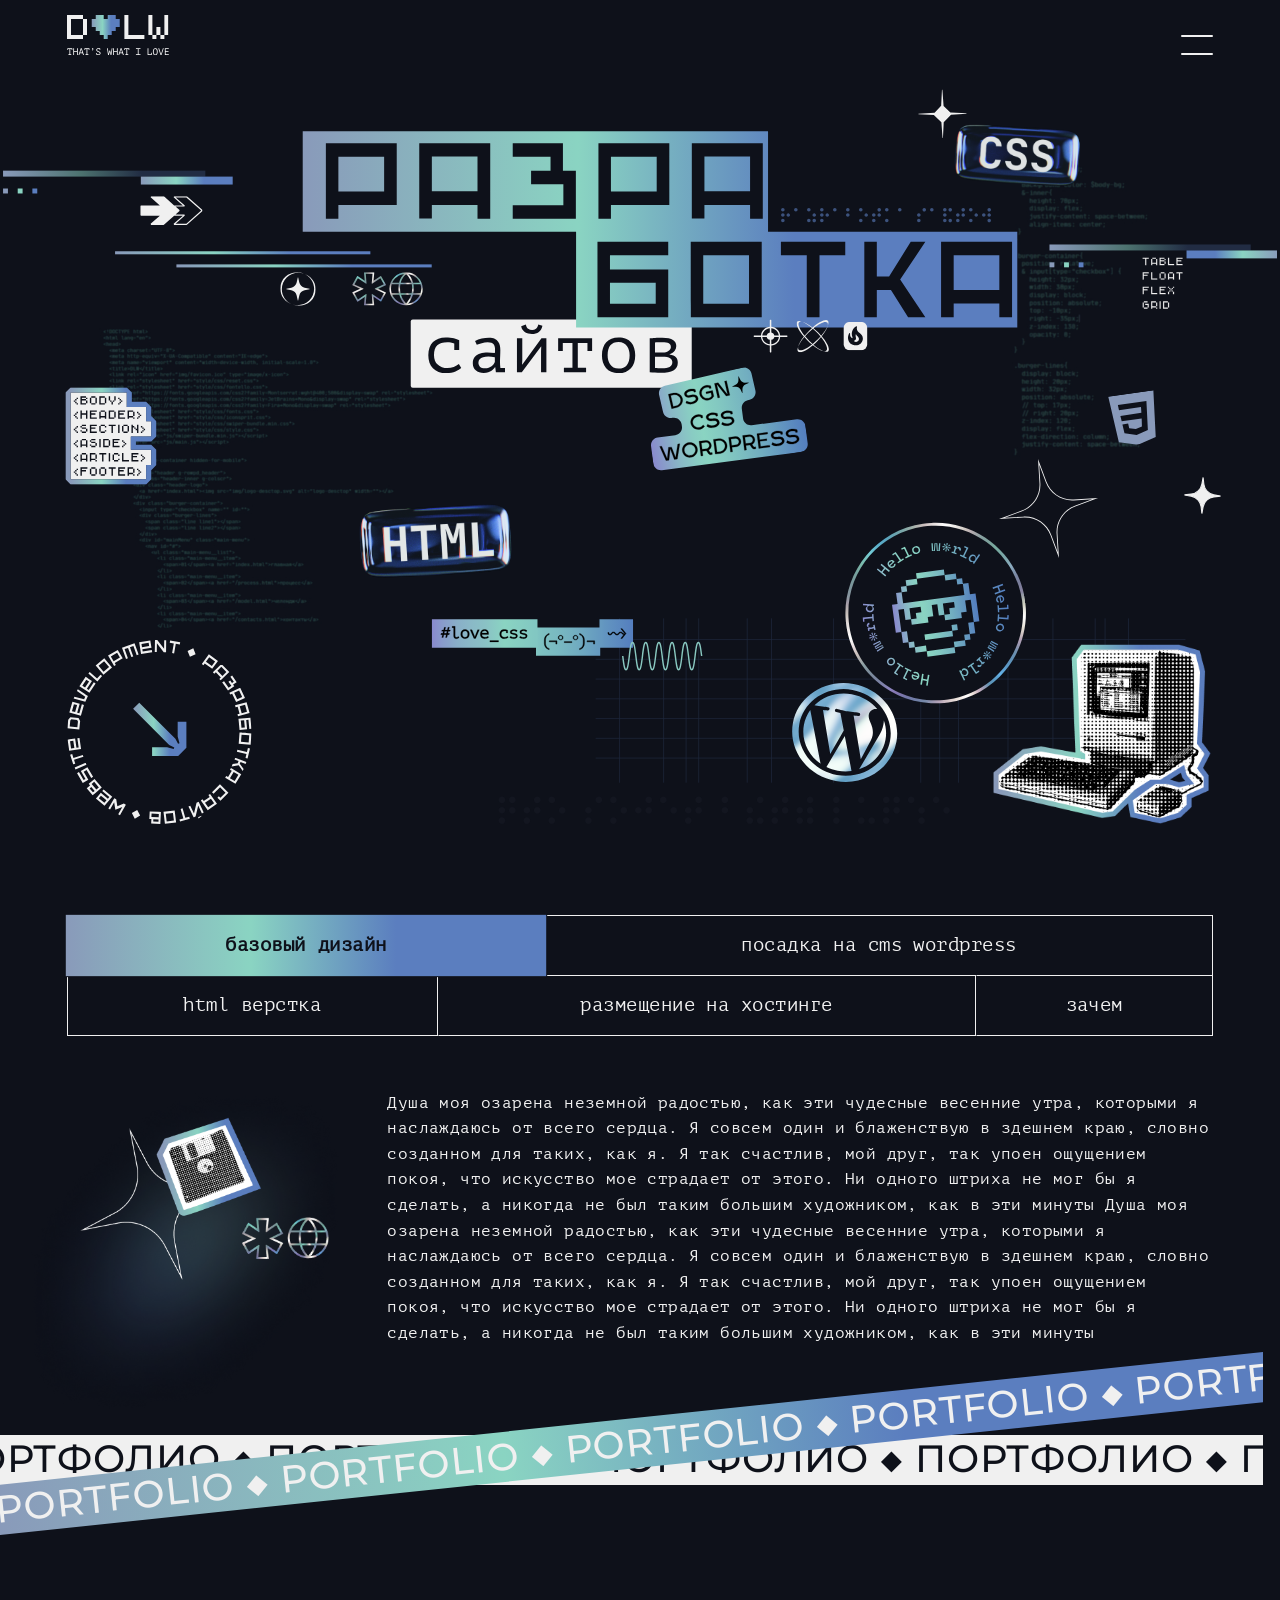
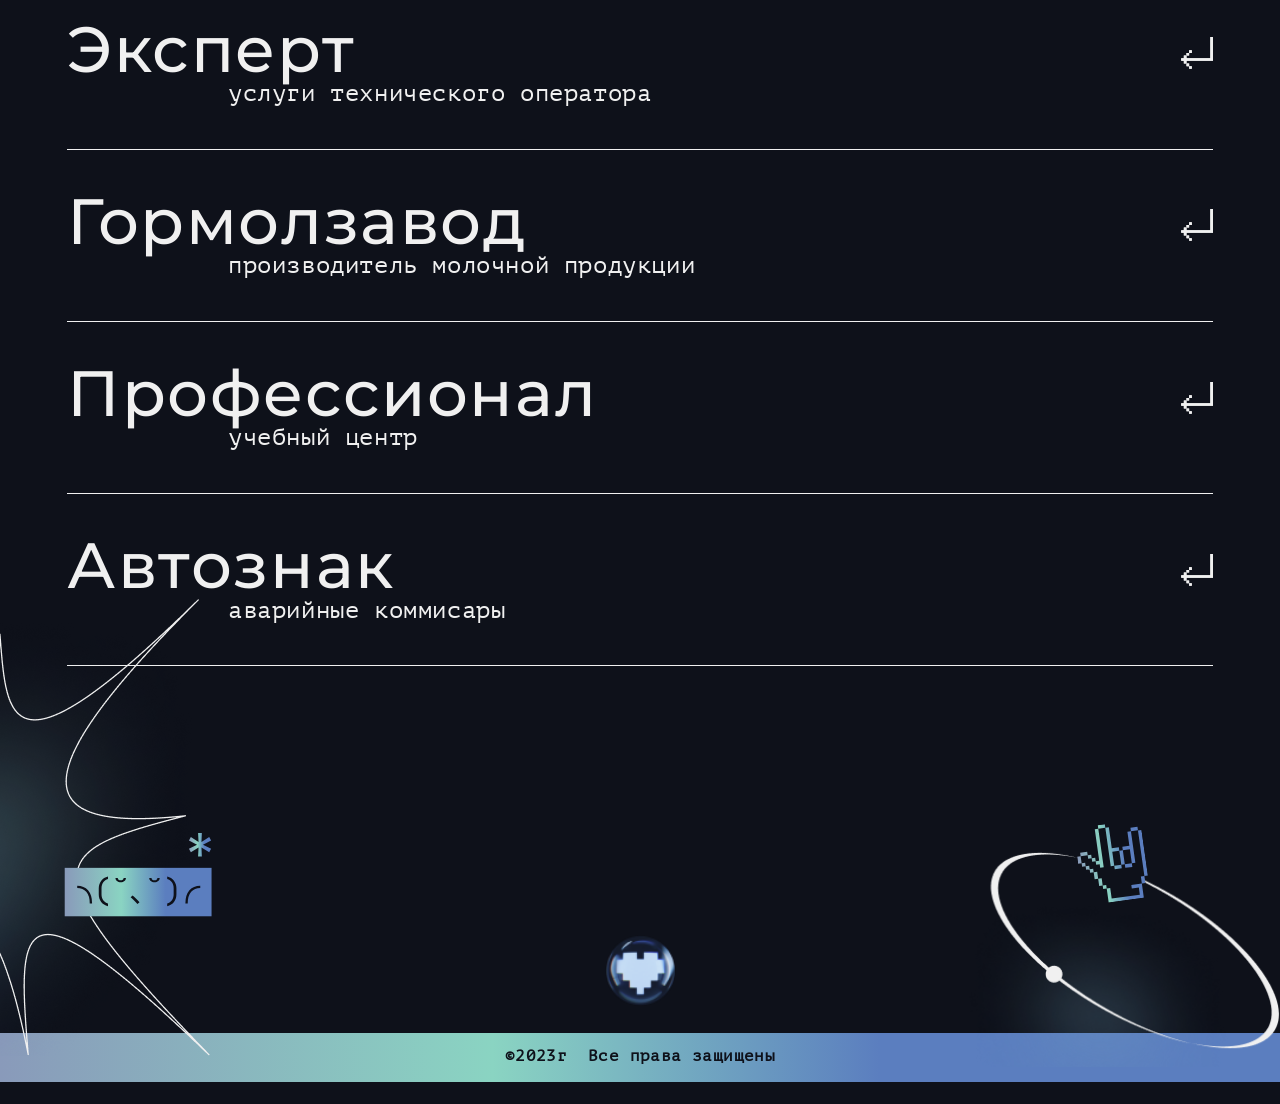
==== index.html @ 1ae03e36 "7.11.2023-адаптив" ====
<!DOCTYPE html>
<html lang="en">
<head>
  <meta charset="UTF-8">
  <meta http-equiv="X-UA-Compatible" content="IE=edge">
  <meta name="viewport" content="width=device-width, initial-scale=1.0">
  <title>DLW</title>
  <link rel="icon" href="img/favicon.ico" type="image/x-icon">
  <link rel="stylesheet" href="style/css/reset.css">
  <link rel="stylesheet" href="style/css/fontello.css">
  <link href="https://fonts.googleapis.com/css2?family=Montserrat:wght@400;500&display=swap" rel="stylesheet">
  <link href="https://fonts.googleapis.com/css2?family=JetBrains+Mono&display=swap" rel="stylesheet">
  <link href="https://fonts.googleapis.com/css2?family=Fira+Mono&display=swap" rel="stylesheet">
  <link rel="stylesheet" href="style/css/fonts.css">
  <link rel="stylesheet" href="style/css/iconsprit.css">
  <link rel="stylesheet" href="style/css/swiper-bundle.min.css">
  <link rel="stylesheet" href="style/css/style.css">
  <script defer src="js/swiper-bundle.min.js"></script>
  <script defer src="js/main.js"></script>
</head>
<body>
  <div class="main-container">
    <header>
      <div class="header g-rowpd_header">
        <div class="header-inner g-colscr">   
          <div class="header-logo">
            <a href="index.html"><img src="img/logo-desctop.svg" alt="logo-desctop" width=""></a>
          </div>
          <div class="burger-container">
            <input type="checkbox" name="" id="">
            <div class="burger-lines">
              <span class="line line1"></span>
              <span class="line line2"></span>
            </div>
            <div id="mainMenu" class="main-menu">
              <nav id="#">
                <ul class="main-menu__list">
                  <li class="main-menu__item">
                    <span>01</span><a href="index.html">главная</a>   
                  </li> 
                  <li class="main-menu__item">
                    <span>02</span><a href="/process.html">процесс</a>   
                  </li>                    
                  <!-- <li class="main-menu__item">
                    <span>03</span><a href="/model.html">челендж</a>
                  </li> -->
                  <li class="main-menu__item">
                    <span>03</span><a href="/contacts.html">контакты</a>
                  </li>
                </ul>
              </nav>
            </div>
          </div>
        </div>
      </div>
        
        <!-- Обложка -->
        <section>
          <div class="cover g-rowpd_cover">
            <div class="cover-inner g-colscr">
             
              <div class="cover-top">
                <!-- tab -->
                  <img class="cover-top__lines-left-1" src="/img/lines-left-1.svg" alt="">
                  <img class="cover-top__arrows-icon" src="/img/arrows-icon.svg" alt="">
                  <img class="cover-top__lines-right" src="/img/lines-right-tab.svg" alt="">
                  <!-- end tab -->

                <div class="cover-top__1">
                  <img class="cover-top__1__lines-left-1" src="/img/lines-left-1.svg" alt="">
                  <img class="cover-top__1__arrows-icon" src="/img/arrows-icon.svg" alt="">
                  <img class="cover-top__1__lines-left-2" src="/img/lines-left-2.svg" alt="">
                </div>

                <div class="cover-top__2">
                  <div class="cover-top__2__h1-large">
                    <img class="cover-top__2__h1-large__title" src="/img/H1.svg" alt="">
                    <div class="cover-top__2__h1-large__css-buble">
                      <img class="cover-top__2__h1-large__css-buble__star" src="/img/star-css.svg" alt="">
                      <img class="cover-top__2__h1-large__css-buble__buble" src="/img/css-buble.webp" alt="">
                    </div>                   
                    <div class="cover-top__2__h1-large__3-planets">
                      <img src="/img/star-planet.svg" alt="">
                      <img src="/img/land-planet.svg " alt="">
                    </div>
                    <div class="cover-top__2__h1-large__3-icons">
                      <img src="/img/icon_aim.svg" alt="">
                      <img src="/img/icon_spheres-galaxy.svg" alt="">
                      <img src="/img/icon_fire.svg" alt="">
                    </div>

                    <img class="cover-top__2__h1-large__stiker" class="" src="/img/text-stiker.svg" alt="">
                   
                  </div>

                  <div class="cover-top__2__h1-small">
                    <img class="cover-top__2__h1-small__text-desc" src="/img/h1-small.svg" alt="">  
                    <img class="cover-top__2__h1-small__text-mob" src="/img/h1-small-mob.svg" alt="">                   
                  </div>

                </div>

                <div class="cover-top__3">
                  <img class="cover-top__3__lines-right" src="/img/lines-right.svg" alt="">
                  <img class="cover-top__3__css-table" src="/img/css-table.svg" alt="">
                  <img class="cover-top__3__css-logo" src="/img/css-logo.svg" alt="">
                </div>
              </div>

              <div class="cover-bottom">

                <div class="cover-bottom__1">
                  <img class="cover-bottom__1__tags-block" src="/img/tags-block.svg" alt="">
                  <div class="cover-bottom__1__circle-wrap">
                    <img class="cover-bottom__1__circle-wrap__arrow-circle" src="/img/arrow-circle.svg" alt="">
                    <img class="cover-bottom__1__circle-wrap__circle" src="/img/circle.svg" alt="">
                  </div>
                </div>

                <div class="cover-bottom__2">
                  <img class="cover-bottom__2__html-buble" src="/img/html-buble.webp" alt="">
                  <div class="cover-bottom__2__love_css">
                    <img class="cover-bottom__2__love_css__text" src="/img/love_css_text.svg" alt="">
                    <img class="cover-bottom__2__love_css__smile" src="/img/love_css_smile.svg" alt="">
                  </div>
                  <img class="cover-bottom__2__hello-world_stiker" src="/img/hello-world_stiker.svg" alt="">
                  <img class="cover-bottom__2__wp-stiker" src="/img/wp-stiker.svg" alt="">
                </div>

                <div class="cover-bottom__3">
                  <div class="cover-bottom__3__star">
                    <img src="/img/star-left-top.png" alt="">
                    <img src="/img/smile-left-top.svg" alt="">
                  </div>
                  <img class="cover-bottom__3__hello-world_stiker" src="/img/hello-world_stiker.svg" alt="">
                  <img class="cover-bottom__3__star1-mak" src="/img/star1-mak.svg" alt="">
                  <img class="cover-bottom__3__star2-mak" src="/img/star2-mak.svg" alt="">
                  <img class="cover-bottom__3__macintosh" src="/img/macintosh.png" alt="">
                </div>
              </div>
          </div>
        </div>            
      </section>
    </header>
   
    <main>
      <!-- Табы -->
      <section>
        <div class="services g-rowpd_name">
          <img src="/img/services-img.png" alt="">
          <div class="services-inner g-colscr">  
            <div class="tabs">
              
              <input type="radio" name="tab-btn" id="tab-btn-1" value="" checked>
              <label for="tab-btn-1" class="item-a tab-btn-1">базовый дизайн</label>
              <input type="radio" name="tab-btn" id="tab-btn-2" value="">
              <label for="tab-btn-2" class="item-b tab-btn-2">посадка на cms wordpress</label>
              <input type="radio" name="tab-btn" id="tab-btn-3" value="">
              <label for="tab-btn-3" class="item-c tab-btn-3">html верстка</label>
              <input type="radio" name="tab-btn" id="tab-btn-4" value="">
              <label for="tab-btn-4" class="item-d tab-btn-4">размещение на хостинге</label>
              <input type="radio" name="tab-btn" id="tab-btn-5" value="">
              <label for="tab-btn-5" class="item-e tab-btn-5">зачем</label>
                                        
              <div class="item-f tab-content">
                <div id="content-1" class="content-1">
                  <p>Душа моя озарена неземной радостью, как эти чудесные весенние утра, которыми я наслаждаюсь от всего сердца. Я совсем один и блаженствую в здешнем краю, словно созданном для таких, как я. Я так счастлив, мой друг, так упоен ощущением покоя, что искусство мое страдает от этого. Ни одного штриха не мог бы я сделать, а никогда не был таким большим художником, как в эти минуты Душа моя озарена неземной радостью, как эти чудесные весенние утра, которыми я наслаждаюсь от всего сердца. Я совсем один и блаженствую в здешнем краю, словно созданном для таких, как я. Я так счастлив, мой друг, так упоен ощущением покоя, что искусство мое страдает от этого. Ни одного штриха не мог бы я сделать, а никогда не был таким большим художником, как в эти минуты
                  </p>
                </div>
                <div id="content-2" class="content-2">
                  <p>Я так счастлив, мой друг, так упоен ощущением покоя, что искусство мое страдает от этого. Ни одного штриха не мог бы я сделать, а никогда не был таким большим художником, как в эти минуты.</p>
                </div>
                <div id="content-3" class="content-3">
                  <p>Когда от милой моей долины поднимается пар и полдневное солнце стоит над непроницаемой чащей темного леса и лишь редкий луч проскальзывает в его святая святых, а я лежу в высокой траве у быстрого ручья и, прильнув к земле, вижу тысячи всевозможных былинок и чувствую, как близок моему сердцу крошечный мирок, что снует между стебельками, наблюдаю эти неисчислимые, непостижимые разновидности червяков и мошек и чувствую близость всемогущего, создавшего нас по своему подобию, веяние вселюбящего, судившего нам парить в вечном блаженстве, когда взор мой туманится и все вокруг меня и небо</p>
                </div>
                <div id="content-4" class="content-4">
                  <p>Как бы выразить, как бы вдохнуть в рисунок то, что так полно, так трепетно живет во мне, запечатлеть отражение моей души, как душа моя - отражение предвечного бога!</p>
                </div>
                <div id="content-5" class="content-5">
                  <p>Маленький ручеек Даль журчит по всей стране и обеспечивает ее всеми необходимыми правилами. Эта парадигматическая страна, в которой жаренные члены предложения залетают прямо в рот</p>
                </div>
              </div>
              
            </div>
          </div>
        </div>
      </section>
      
      <!-- 1 блок Портфолио -->
      <section>

        <div class="marquee-hide">
          <div class="marquee-container2">
            <p class="marquee2">ПОРТФОЛИО ◆ ПОРТФОЛИО ◆ ПОРТФОЛИО ◆ ПОРТФОЛИО ◆ ПОРТФОЛИО ◆ ПОРТФОЛИО ◆ ПОРТФОЛИО ◆ ПОРТФОЛИО ◆ ПОРТФОЛИО ◆ ПОРТФОЛИО ◆ ПОРТФОЛИО ◆ ПОРТФОЛИО ◆ ПОРТФОЛИО ◆ ПОРТФОЛИО ◆ ПОРТФОЛИО ◆ ПОРТФОЛИО ◆ ПОРТФОЛИО ◆ ПОРТФОЛИО ◆ </p>
          </div>
          <div class="marquee-container1">
            <p class="marquee1">PORTFOLIO ◆ PORTFOLIO ◆ PORTFOLIO ◆ PORTFOLIO ◆ PORTFOLIO ◆ PORTFOLIO ◆ PORTFOLIO ◆ PORTFOLIO ◆ PORTFOLIO ◆ PORTFOLIO ◆ PORTFOLIO ◆ PORTFOLIO ◆ PORTFOLIO ◆ PORTFOLIO ◆ PORTFOLIO ◆ PORTFOLIO ◆ PORTFOLIO ◆ PORTFOLIO ◆ </p>
          </div>
        </div>

        <div class="portfolio g-rowpd_cases">
          <div class="g-colscr">                        
            <div id="accordion" class="accordion">

              <div class="accordion__item">

                <div class="accordion__header">
                  <div class="accordion__header__title">
                    <p>Эксперт</p>
                    <p>услуги технического оператора</p>
                  </div>
                  <img class="accordion__header__img" src="/img/img-portfolio-exp.png" alt="">
                </div>

                <div class="accordion__body">
                  <div class="accordion__content">

                    <div class="accordion__content__top">
                      <span>design</span><span>html</span><span>scss</span><span>javascript</span><span>wordpress</span>
                    </div>

                    <div class="accordion__content__bottom">
                      <div>
                        <img src="/img/github-2.svg" alt="">
                        <a href="https://natasha-gri.github.io/expert72/" target="_blank">https://natasha-gri.github.io/expert72/</a>
                      </div>
                      <div>
                        <img src="/img/globe-solid.svg" alt="">
                        <a href="https://it-72.ru" target="_blank">https://it-72.ru</a>
                      </div>
                    </div>

                  </div>
                </div>

              </div>

              <div class="accordion__item">

                <div class="accordion__header">
                  <div class="accordion__header__title">
                    <p>Гормолзавод</p>
                    <p>производитель молочной продукции</p>
                  </div>
                  <img class="accordion__header__img" src="/img/img-portfolio-gmz.png" alt="">
                </div>

                <div class="accordion__body">
                  <div class="accordion__content">

                    <div class="accordion__content__top">
                      <span>design</span><span>html</span><span>scss</span><span>javascript</span><span>bootstrap</span><span>wordpress</span>
                    </div>

                    <div class="accordion__content__bottom">
                      <div>
                        <img src="/img/github-2.svg" alt="">
                        <a href="https://natasha-gri.github.io/gormolzavod/" target="_blank">https://natasha-gri.github.io/gormolzavod/</a>
                      </div>
                      <div>
                        <img src="/img/globe-solid.svg" alt="">
                        <a href="https://tobmoloko.ru" target="_blank">https://tobmoloko.ru</a>
                      </div>
                    </div>

                  </div>
                </div>

              </div>

              <div class="accordion__item">

                <div class="accordion__header">
                  <div class="accordion__header__title">
                    <p>Профессионал</p>
                    <p>учебный центр</p>
                  </div>
                  <img class="accordion__header__img" src="/img/img-portfolio-prof.png" alt="">
                </div>

                <div class="accordion__body">
                  <div class="accordion__content">

                    <div class="accordion__content__top">
                      <span>design</span><span>html</span><span>scss</span><span>javascript</span><span>bootstrap</span><span>wordpress</span>
                    </div>

                    <div class="accordion__content__bottom">
                      <div>
                        <img src="/img/github-2.svg" alt="">
                        <a href="https://natasha-gri.github.io/professional/ " target="_blank">https://natasha-gri.github.io/professional/</a>
                      </div>
                      <div>
                        <img src="/img/globe-solid.svg" alt="">
                        <a href="https://proftob72.ru" target="_blank">https://proftob72.ru</a>
                      </div>
                    </div>

                  </div>
                </div>

              </div>   

              <div class="accordion__item">
                <div class="accordion__header">
                  <div class="accordion__header__title">
                    <p>Автознак</p>
                    <p>аварийные коммисары</p>
                  </div>
                  <img class="accordion__header__img" src="/img/img-portfolio-avtz.png" alt="">
                </div>

                <div class="accordion__body">
                  <div class="accordion__content">

                    <div class="accordion__content__top">
                      <span>design</span><span>html</span><span>scss</span><span>javascript</span>
                    </div>

                    <div class="accordion__content__bottom">
                      <div>
                        <img src="/img/github-2.svg" alt="">
                        <a href="https://natasha-gri.github.io/avtozn/" target="_blank">https://natasha-gri.github.io/avtozn/</a>
                      </div>
                    </div>

                  </div>
                </div>

              </div>

              <!-- <div class="accordion__item">

                <div class="accordion__header">
                  <div class="accordion__header__title">
                    <p>Хищник</p>
                    <p>производство снегоболотоходов</p>
                  </div>
                  <img class="accordion__header__img" src="img/img-portfolio-hisnik.png" alt="">
                </div>

                <div class="accordion__body">
                  <div class="accordion__content">

                    <div class="accordion__content__top">
                      <span>design</span><span>css</span><span>wordpress</span>
                    </div>

                    <div class="accordion__content__bottom">
                      
                      <div>
                        <img src="/img/globe-solid.svg" alt="">
                        <a href="https://hishnik.pro" target="_blank">https:///hishnik.pro</a>
                      </div>
                    </div>

                  </div>
                </div>

              </div>   -->
              
            </div>
          </div>
        </div>
      </section>
    </main>
            
    <div class="clr"></div>
    <!-- end class="main-container" -->
  </div>

  <footer>
    <div class="footer">  
      <div class="footer-inner">
        <div class="footer-inner__1">
          <div class="footer-inner__1__1">
            <img src="/img/star-left-footer.png" alt="">
            <img src="/img/smile-left-footer.svg" alt="">
            <img src="/img/footer-mob-light1.png" alt="">
          </div>
          <div class="footer-inner__1__2">
            <img src="/img/hart-footer.png" alt="">
          </div>
          <div class="footer-inner__1__3">
            <img src="/img/circle-right-footer.png" alt="">
            <img src="/img/hand-right-footer.svg" alt="">
            <img src="/img/footer-mob-right.png" alt="">
          </div>
        </div>
        <div class="footer-inner__2">
          <p class="footer-text"><span>&copy;</span>2023г&nbsp;&nbsp;Все права защищены</p>
        </div>
        <div class="footer-inner__bottom"></div>
      </div>       
    </div>
  </footer>
  
  <svg width="0" height="0" class="hidden">
    <symbol version="1.1" id="vk" xmlnsSvgjs="http://svgjs.com/svgjs" xmlns="http://www.w3.org/2000/svg" xmlns:xlink="http://www.w3.org/1999/xlink" x="0px" y="0px" xml:space="preserve" viewBox="0 0 512 512">
      <path d="M476.1,35.9C440.1,0,382.3,0,266.7,0h-21.3C129.7,0,71.9,0,35.9,35.9C0,71.9,0,129.7,0,245.3v21.3
      c0,115.7,0,173.5,35.9,209.4C71.9,512,129.7,512,245.3,512h21.3c115.7,0,173.5,0,209.4-35.9C512,440.1,512,382.3,512,266.7v-21.3
      C512,129.7,512,71.9,476.1,35.9z M416.1,362.7h-37.3c-14.2,0-18.4-11.4-43.7-36.7c-22.2-21.4-31.6-24.1-37.2-24.1
      c-7.5,0-9.8,2.1-9.8,12.8v33.5c0,9.2-2.9,14.5-26.7,14.5c-39.6,0-83-24-113.9-68.3c-46.3-64.9-58.9-113.9-58.9-123.8
      c0-5.5,2.1-10.6,12.8-10.6h37.3v0c9.5,0,13.1,4.2,16.7,14.5c18.3,53.2,49.1,99.7,61.7,99.7c4.7,0,6.9-2.2,6.9-14.2v-55
      c-1.4-25.3-14.8-27.4-14.8-36.4c0-4.2,3.6-8.6,9.5-8.6h58.7c7.9,0,10.7,4.2,10.7,13.7v74c0,7.9,3.4,10.7,5.8,10.7
      c4.7,0,8.7-2.8,17.4-11.5c26.9-30.1,45.9-76.3,45.9-76.3c2.4-5.5,6.8-10.6,16.2-10.6h37.3c11.3,0,13.7,5.8,11.3,13.7
      c-4.7,21.8-50.2,85.8-50.2,85.8c-4,6.3-5.5,9.5,0,16.6c4,5.5,17,16.6,25.7,26.9c16,18,28.1,33.3,31.5,43.8
      C432.1,357.3,426.7,362.7,416.1,362.7z"></path>
    </symbol>
  </svg> 
</body>

</html>
---- style/css/fontello.css ----
@font-face {
  font-family: 'fontello';
  src: url('../../font/Fontello/fontello.eot');
  src: url('../../font/Fontello/fontello.eot') format('embedded-opentype'),
       url('../../font/Fontello/fontello.woff2') format('woff2'),
       url('../../font/Fontello/fontello.woff') format('woff'),
       url('../../font/Fontello/fontello.ttf') format('truetype'),
       url('../../font/Fontello/fontello.svg') format('svg');
  font-weight: normal;
  font-style: normal;
}
/* Chrome hack: SVG is rendered more smooth in Windozze. 100% magic, uncomment if you need it. */
/* Note, that will break hinting! In other OS-es font will be not as sharp as it could be */
/*
@media screen and (-webkit-min-device-pixel-ratio:0) {
  @font-face {
    font-family: 'fontello';
    src: url('../font/fontello.svg?50043669#fontello') format('svg');
  }
}
*/
[class^="icon-"]:before, [class*=" icon-"]:before {
  font-family: "fontello";
  font-style: normal;
  font-weight: normal;
  /* speak: never; */

  display: inline-block;
  text-decoration: inherit;
  width: 1em;
  margin-right: .2em;
  text-align: center;
  /* opacity: .8; */

  /* For safety - reset parent styles, that can break glyph codes*/
  font-variant: normal;
  text-transform: none;

  /* fix buttons height, for twitter bootstrap */
  line-height: 1em;

  /* Animation center compensation - margins should be symmetric */
  /* remove if not needed */
  margin-left: .2em;

  /* you can be more comfortable with increased icons size */
  /* font-size: 120%; */

  /* Font smoothing. That was taken from TWBS */
  -webkit-font-smoothing: antialiased;
  -moz-osx-font-smoothing: grayscale;

  /* Uncomment for 3D effect */
  /* text-shadow: 1px 1px 1px rgba(127, 127, 127, 0.3); */
}

.icon-phone:before { content: '\e800'; } /* '' */
.icon-search:before { content: '\e801'; } /* '' */
.icon-down-open:before { content: '\e802'; } /* '' */
.icon-up-open:before { content: '\e803'; } /* '' */
.icon-menu:before { content: '\f0c9'; } /* '' */
.icon-mail-alt:before { content: '\f0e0'; } /* '' */
---- style/css/fonts.css ----
/* Заголовочный */

@font-face {
  font-family: 'Tablon';
  src: url('../../font/NeueMachina/Tablon-Medium.woff') format('woff');
  font-weight: 500;
  font-style: normal;
  font-display: swap;
}


/* Основной */

@font-face {
    font-family: 'PT-Mono';
    src: url('../../font/PT-Mono/PT-Mono_Regular.woff') format('woff');
    font-weight: 400;
    font-style: normal;
    font-display: swap;
}
---- style/css/iconsprit.css ----
/* 

<svg class="icon-vk">
  <use xlink:href="#vk"></use>
</svg>

*/
---- style/css/style.css ----
@charset "UTF-8";
/* 1_desctop-от 1600 до 1920 */
/* ====== 1 Прижать футер */
/* 1) */
html, body {
  height: 100%;
  background-color: #0E111A; }

/* 2) */
.main-container {
  min-height: 100%; }

/* 3) + цвет фона + центрирование содержимого*/
footer {
  height: 388px;
  margin-top: -388px; }

/* 4) */
.clr {
  height: 388px; }

@media (max-width: 1024px) {
  footer {
    height: 250px;
    margin-top: -250px; }

  .clr {
    height: 250px; } }
@media (max-width: 768px) {
  footer {
    height: 290px;
    margin-top: -290px; }

  .clr {
    height: 290px; } }
@media (max-width: 480px) {
  footer {
    height: 200px;
    margin-top: -200px; }

  .clr {
    height: 200px; } }
/* ширина/границы сетки */
/* .g-colscr - сетка-колонки экрана */
/* .g-rowpd - блок/строка отступы верх-низ */
.g-colscr {
  width: 91.45%;
  margin: 0 auto;
  box-sizing: border-box; }

@media (max-width: 1600px) {
  .g-colscr {
    width: 91%; } }
@media (max-width: 1280px) {
  .g-colscr {
    width: 89.53%; } }
@media (max-width: 1024px) {
  .g-colscr {
    width: 93.94%; } }
@media (max-width: 986px) {
  .g-colscr {
    width: 92.7%; } }
@media (max-width: 480px) {
  .g-colscr {
    width: 88.33%; } }
@media (max-width: 360px) {
  .g-colscr {
    width: 89.44%; } }
/* 1) для блоков */
.g-rowpd_cover {
  padding-top: 148px;
  padding-bottom: 64px; }

.g-rowpd_cases {
  padding-top: 40px;
  padding-bottom: 50px; }

.g-rowpd_name {
  padding-top: 50px;
  padding-bottom: 50px; }

.g-rowpd_name {
  padding-top: 50px;
  padding-bottom: 50px; }

.g-rowpd_process {
  padding-top: 120px;
  padding-bottom: 0px; }

.g-rowpd_contacts {
  padding-top: 120px;
  padding-bottom: 50px; }

@media (max-width: 1600px) {
  .g-rowpd_cover {
    padding-top: 138px;
    padding-bottom: 42px; } }
@media (max-width: 1280px) {
  .g-rowpd_cover {
    padding-top: 131px; } }
@media (max-width: 1024px) {
  .g-rowpd_cover {
    padding-top: 143px;
    padding-bottom: 67px; }

  .g-rowpd_contacts {
    padding-bottom: 0px; } }
@media (max-width: 480px) {
  .g-rowpd_cover {
    padding-top: 130px; } }
@media (max-width: 360px) {
  .g-rowpd_cover {
    padding-top: 99px; } }
.hidden {
  display: none; }

.first-font, h1, h2, h3, h4, .main-menu__item a, .marquee1, .marquee2, .accordion__header__title p:nth-child(1) {
  font-family: 'Tablon', 'Montserrat', Verdana, 'Geneva', sans-serif; }

.second-font, .main-menu__item span, a, .text-basic,
p, span, footer p, footer span, .tabs > label, .tabs-proc > label, .accordion__header__title p:nth-child(2), .data-box a, .footer-text p {
  font-family: 'PT-Mono', 'Fira Mono', 'Lucida Console', 'Monaco', monospace; }

h1 {
  font-size: 5em;
  font-weight: 500;
  font-stretch: normal;
  font-style: normal;
  line-height: 101%;
  color: #F0F0F0; }

h2 {
  font-size: 3.5em;
  font-weight: 500;
  font-stretch: normal;
  font-style: normal;
  line-height: 108%;
  color: #F0F0F0; }

h3 {
  font-size: 2em;
  font-weight: 500;
  font-stretch: normal;
  font-style: normal;
  line-height: 108%;
  color: #F0F0F0; }

h4 {
  font-size: 1.6em;
  font-weight: 500;
  font-stretch: normal;
  font-style: normal;
  line-height: 108%;
  color: #F0F0F0; }

.main-menu__item span {
  font-size: 1em;
  font-weight: 400;
  font-stretch: normal;
  font-style: normal;
  letter-spacing: 0.025em;
  color: #F0F0F0;
  display: inline-block;
  transform: rotate(90deg); }
.main-menu__item a {
  font-size: 2.5em;
  font-weight: 400;
  font-stretch: normal;
  font-style: normal;
  letter-spacing: 0.025em;
  color: #F0F0F0;
  text-decoration: none; }

a {
  font-size: 1em;
  font-weight: 400;
  font-stretch: normal;
  font-style: normal;
  line-height: 160%;
  letter-spacing: 0.025em;
  letter-spacing: 0.025em;
  color: #F0F0F0;
  text-decoration: none;
  cursor: pointer; }

.text-basic,
p, span {
  font-size: 1em;
  font-weight: 400;
  font-stretch: normal;
  font-style: normal;
  line-height: 160%;
  letter-spacing: 0.025em;
  letter-spacing: 0.025em;
  color: #F0F0F0; }

footer p, footer span {
  font-size: 1em;
  font-weight: 700;
  font-stretch: normal;
  font-style: normal;
  line-height: 160%;
  letter-spacing: 0.025em;
  color: #0E111A;
  padding-bottom: 2px; }

.tabs > label {
  font-size: 1.5em;
  font-weight: 400;
  font-stretch: normal;
  font-style: normal;
  text-align: center;
  letter-spacing: 0.025em;
  vertical-align: middle;
  color: #F0F0F0; }

.tabs-proc > label {
  font-size: 1.5em;
  font-weight: 400;
  font-stretch: normal;
  font-style: normal;
  text-align: center;
  letter-spacing: 0.025em;
  vertical-align: middle;
  color: #F0F0F0; }

.marquee1, .marquee2 {
  font-size: 2.375em;
  font-weight: 500;
  font-stretch: normal;
  font-style: normal; }

.marquee1 {
  color: #F0F0F0; }

.marquee2 {
  color: #0E111A; }

.accordion__header__title p:nth-child(1) {
  font-size: 5em;
  font-style: normal;
  font-weight: 500; }
.accordion__header__title p:nth-child(2) {
  font-style: normal;
  font-weight: 400;
  font-size: 2em;
  line-height: 120%; }

.data-box a {
  font-size: 1.375em;
  font-weight: 400;
  font-stretch: normal;
  font-style: normal;
  line-height: 160%;
  letter-spacing: 0.025em;
  color: #F0F0F0; }

.footer-text p {
  font-style: normal;
  font-weight: 400;
  font-size: 0.875em;
  line-height: 110%; }

@media (max-width: 1600px) {
  .tabs-proc > label {
    font-size: 1.2em; } }
@media (max-width: 1280px) {
  .tabs-proc > label {
    line-height: 110%; } }
@media (max-width: 480px) {
  h2 {
    font-size: 3.5em; } }
@media (max-width: 360px) {
  h2 {
    font-size: 2.5em; }

  .data-box a {
    font-size: 1em; } }
.icon-vk {
  width: 50px;
  height: 50px;
  fill: #7c03d2; }
  .icon-vk:hover {
    transform: scale(1.2); }

.header {
  width: 100%;
  position: fixed;
  z-index: 100;
  background-color: #0E111A; }
  .header-inner {
    height: 70px;
    display: flex;
    justify-content: space-between;
    align-items: center; }

.burger-container {
  position: relative; }
  .burger-container input[type="checkbox"] {
    height: 32px;
    width: 30px;
    display: block;
    position: absolute;
    top: -10px;
    right: 0px;
    z-index: 130;
    opacity: 0; }

.burger-lines {
  display: block;
  height: 20px;
  width: 32px;
  position: absolute;
  right: 0px;
  z-index: 120;
  display: flex;
  flex-direction: column;
  justify-content: space-between; }

.burger-lines .line {
  display: block;
  height: 2px;
  width: 100%;
  border-radius: 10px;
  background: #F0F0F0; }

.burger-lines .line1 {
  transform-origin: 0% 0%;
  transition: transform 0.4s ease-in-out; }

.burger-lines .line2 {
  transform-origin: 0% 120%;
  transition: transform 0.4s ease-in-out; }

.main-menu {
  width: 26vw;
  height: 100vh;
  display: flex;
  align-items: center;
  position: fixed;
  z-index: 110;
  top: 0;
  right: 0;
  background-color: #0E111A;
  box-shadow: -15px 0px 25px rgba(0, 0, 0, 0.25);
  transform: translateX(120%);
  transition: transform 0.5s ease-in-out; }
  .main-menu nav {
    width: 100%; }
  .main-menu__item {
    padding: 20px 0 20px 30px;
    display: flex;
    column-gap: 60px;
    border-bottom: 1px solid #F0F0F0; }
    .main-menu__item:nth-child(1) {
      border-top: 1px solid #F0F0F0; }
    .main-menu__item:hover {
      background-color: #131620; }

.burger-container input[type="checkbox"]:checked ~ .main-menu {
  transform: translateX(0); }

.burger-container input[type="checkbox"]:checked ~ .burger-lines .line1 {
  transform: rotate(35deg); }

.burger-container input[type="checkbox"]:checked ~ .burger-lines .line2 {
  transform: rotate(-35deg); }

.navbar-container {
  display: block;
  position: relative;
  height: 64px; }

.navbar-container input[type="checkbox"] {
  position: absolute;
  display: block;
  height: 32px;
  width: 30px;
  top: 20px;
  left: 20px;
  z-index: 10;
  opacity: 0; }

.navbar-container .hamburger-lines {
  display: block;
  height: 23px;
  width: 35px;
  position: absolute;
  top: 17px;
  left: 20px;
  z-index: 2;
  display: flex;
  flex-direction: column;
  justify-content: space-between; }

.navbar-container .hamburger-lines .line {
  display: block;
  height: 4px;
  width: 100%;
  border-radius: 10px;
  background: #333; }

.navbar-container .hamburger-lines .line1 {
  transform-origin: 0% 0%;
  transition: transform 0.4s ease-in-out; }

.navbar-container .hamburger-lines .line2 {
  transition: transform 0.2s ease-in-out; }

.navbar-container .hamburger-lines .line3 {
  transform-origin: 0% 100%;
  transition: transform 0.4s ease-in-out; }

.navbar .menu-items {
  padding-top: 100px;
  background: #fff;
  height: 100vh;
  max-width: 300px;
  transform: translate(-150%);
  display: flex;
  flex-direction: column;
  margin-left: -40px;
  padding-left: 50px;
  transition: transform 0.5s ease-in-out;
  box-shadow: 5px 0px 10px 0px #aaa; }

.navbar-container input[type="checkbox"]:checked ~ .menu-items {
  transform: translateX(0); }

.navbar-container input[type="checkbox"]:checked ~ .hamburger-lines .line1 {
  transform: rotate(35deg); }

.navbar-container input[type="checkbox"]:checked ~ .hamburger-lines .line2 {
  transform: scaleY(0); }

.navbar-container input[type="checkbox"]:checked ~ .hamburger-lines .line3 {
  transform: rotate(-35deg); }

.cover-inner {
  background-image: url(/img/html-bg.webp), url(/img/css-bg.webp), url(/img/bgi-rows.svg);
  background-position: 4% 50%, 98% 2%, 94% 100%;
  background-repeat: no-repeat;
  background-size: 30%, 16%, 60%; }

.cover-top {
  display: flex;
  height: 36vh; }

.cover-top__1 img {
  display: block; }

.cover-top__3 img {
  display: block; }

.cover-top__lines-left-1 {
  display: none; }
.cover-top__arrows-icon {
  display: none; }
.cover-top__lines-right {
  display: none; }

.cover-top__1 {
  width: 23.5%;
  position: relative; }
  .cover-top__1__lines-left-1 {
    position: absolute;
    top: 13%;
    left: -80px; }
  .cover-top__1__arrows-icon {
    position: absolute;
    top: 22%;
    left: 27%; }
  .cover-top__1__lines-left-2 {
    position: absolute;
    top: 42%;
    right: -71px; }

.cover-top__2 {
  width: 55.5%; }
  .cover-top__2__h1-large {
    width: 100%;
    object-fit: contain;
    position: relative;
    z-index: 2; }
    .cover-top__2__h1-large__title {
      min-width: 100%; }
    .cover-top__2__h1-large__css-buble {
      width: 177px;
      position: absolute;
      top: -12px;
      right: -40px; }
      .cover-top__2__h1-large__css-buble__buble {
        display: block;
        position: absolute;
        top: 0;
        right: -50px; }
      .cover-top__2__h1-large__css-buble__star {
        position: absolute;
        top: -49px;
        left: 2px;
        transform: rotate(359deg); }
    .cover-top__2__h1-large__3-planets {
      width: 20%;
      position: absolute;
      bottom: 13%;
      left: -20px;
      display: flex;
      justify-content: space-between; }
      .cover-top__2__h1-large__3-planets img:nth-child(1) {
        width: 25%; }
      .cover-top__2__h1-large__3-planets img:nth-child(2) {
        width: 50%; }
    .cover-top__2__h1-large__3-icons {
      width: 16%;
      position: absolute;
      bottom: -13%;
      right: 21%;
      z-index: 3;
      display: flex;
      justify-content: space-between; }
      .cover-top__2__h1-large__3-icons img:nth-child(1) {
        width: 30%; }
      .cover-top__2__h1-large__3-icons img:nth-child(2) {
        width: 29%; }
      .cover-top__2__h1-large__3-icons img:nth-child(3) {
        width: 22%;
        margin-left: 5px; }
    .cover-top__2__h1-large__stiker {
      width: 24%;
      position: absolute;
      bottom: -77%;
      right: 29%; }
  .cover-top__2__h1-small {
    width: 100%;
    object-fit: contain;
    position: relative;
    z-index: 1; }
    .cover-top__2__h1-small__text-desc {
      display: block;
      min-width: 100%;
      margin-top: -9px; }
    .cover-top__2__h1-small__text-mob {
      display: none; }

.cover-top__3 {
  width: 21%;
  position: relative; }
  .cover-top__3__lines-right {
    position: absolute;
    top: 40%;
    right: -80px; }
  .cover-top__3__css-table {
    position: absolute;
    top: 45%;
    right: 57px; }
  .cover-top__3__css-logo {
    position: absolute;
    bottom: 4%;
    right: 22%;
    transform: rotate(352deg); }

.cover-bottom {
  display: flex;
  height: 46vh; }

.cover-bottom__1 {
  width: 23.5%;
  position: relative; }
  .cover-bottom__1__tags-block {
    position: absolute;
    top: -40px;
    left: 6px; }
  .cover-bottom__1__circle-wrap {
    width: 253px;
    position: absolute;
    bottom: 0;
    left: 0; }
    .cover-bottom__1__circle-wrap__arrow-circle {
      position: absolute;
      bottom: 87px;
      left: 87px; }
    .cover-bottom__1__circle-wrap__circle {
      position: absolute;
      bottom: 0;
      left: 0; }

.cover-bottom__2 {
  width: 55.5%;
  position: relative; }
  .cover-bottom__2__html-buble {
    position: absolute;
    top: 23%;
    left: -1%; }
  .cover-bottom__2__love_css {
    position: absolute;
    top: 49%;
    left: 18%; }
    .cover-bottom__2__love_css__text {
      position: absolute;
      top: 0;
      left: 0; }
  .cover-bottom__2__hello-world_stiker {
    display: block;
    position: absolute;
    bottom: 27%;
    right: -21px;
    transform: rotate(352deg); }
  .cover-bottom__2__wp-stiker {
    position: absolute;
    bottom: 9%;
    right: 158px; }

.cover-bottom__3 {
  width: 21%;
  position: relative; }
  .cover-bottom__3__hello-world_stiker {
    display: none; }
  .cover-bottom__3__star {
    display: none; }
  .cover-bottom__3__star1-mak {
    position: absolute;
    top: 12%;
    left: 10%;
    transform: rotate(348deg); }
  .cover-bottom__3__star2-mak {
    position: absolute;
    top: 17%;
    right: 1%;
    transform: rotate(2deg); }
  .cover-bottom__3__macintosh {
    position: absolute;
    bottom: 0;
    right: 4%; }

/*------------------------------------------*/
/*                   табы                   */
/*------------------------------------------*/
.services {
  position: relative; }
  .services img {
    width: 26%;
    position: absolute;
    left: 2%;
    top: 210px; }

.tabs {
  display: grid;
  grid-gap: 0px;
  grid-template-areas: "a a a a a b b b b b b b" "c c c c d d d d d e e e" "f f f f f f f f f f f f"; }

.item-a {
  grid-area: a; }

.item-b {
  grid-area: b; }

.item-c {
  grid-area: c; }

.item-d {
  grid-area: d; }

.item-e {
  grid-area: e; }

.item-f {
  grid-area: f; }

.tab-buttons {
  display: flex; }

.tabs > input[type="radio"] {
  display: none; }

.tabs .tab-content div {
  display: none; }

#tab-btn-1:checked ~ .tab-content > .content-1,
#tab-btn-2:checked ~ .tab-content > .content-2,
#tab-btn-3:checked ~ .tab-content > .content-3,
#tab-btn-4:checked ~ .tab-content > .content-4,
#tab-btn-5:checked ~ .tab-content > .content-5 {
  display: block; }

.tabs > label {
  margin: 0;
  margin-top: -1px;
  padding: 18px 10px;
  display: flex;
  align-items: center;
  justify-content: center;
  user-select: none;
  background-color: #0E111A;
  border: 1px solid #F0F0F0;
  box-sizing: border-box;
  transition: color 0.15s ease-in-out, background-color 0.15s ease-in-out, border-color 0.15s ease-in-out;
  cursor: pointer; }
  .tabs > label:nth-child(4) {
    border-left: 1px solid #0E111A; }
  .tabs > label:nth-child(8) {
    border-left: 1px solid #0E111A; }
  .tabs > label:nth-child(10) {
    border-left: 1px solid #0E111A; }

.tabs input[type="radio"]:checked + label {
  font-weight: 700;
  color: #0E111A;
  background: linear-gradient(90deg, #899ABA 0%, #8AD4C2 38.52%, #5B7EBF 68.75%);
  border: none;
  box-sizing: border-box;
  box-shadow: 0px 0px 0px 1px #0E111A;
  transform: scale(1.005); }

.tab-content {
  height: 180px;
  margin-top: 77px;
  display: flex;
  justify-content: flex-end; }

.tab-content div {
  width: 64.5vw;
  padding-right: 9%; }

.tabs label {
  width: 100%; }

/*-------------------------------------------*/
/*                   lines                   */
/*-------------------------------------------*/
.marquee-hide {
  width: 99vw;
  height: 255px;
  margin-top: -50px;
  overflow: hidden; }

.marquee-container1 {
  width: 105%;
  height: 50px;
  display: flex;
  align-items: center;
  background: linear-gradient(90deg, #899ABA 0%, #8AD4C2 38.52%, #5B7EBF 68.75%);
  transform: translate(-8px, 47px) rotate(354deg);
  overflow: hidden; }

.marquee1::after {
  content: "PORTFOLIO ◆ PORTFOLIO ◆ PORTFOLIO ◆ PORTFOLIO ◆ PORTFOLIO ◆ PORTFOLIO ◆ PORTFOLIO ◆ PORTFOLIO ◆ PORTFOLIO ◆ PORTFOLIO ◆ PORTFOLIO ◆ PORTFOLIO ◆ PORTFOLIO ◆ PORTFOLIO ◆ PORTFOLIO ◆ PORTFOLIO ◆ PORTFOLIO ◆ PORTFOLIO ◆ "; }

.marquee1 {
  white-space: nowrap;
  animation: marquee 100s linear infinite; }

.marquee-container2 {
  width: 106%;
  height: 50px;
  display: flex;
  align-items: center;
  background: #F0F0F0;
  transform: translate(-58px, 152px);
  overflow: hidden; }

.marquee2::after {
  content: "ПОРТФОЛИО ◆ ПОРТФОЛИО ◆ ПОРТФОЛИО ◆ ПОРТФОЛИО ◆ ПОРТФОЛИО ◆ ПОРТФОЛИО ◆ ПОРТФОЛИО ◆ ПОРТФОЛИО ◆ ПОРТФОЛИО ◆ ПОРТФОЛИО ◆ ПОРТФОЛИО ◆ ПОРТФОЛИО ◆ ПОРТФОЛИО ◆ ПОРТФОЛИО ◆ ПОРТФОЛИО ◆ ПОРТФОЛИО ◆ ПОРТФОЛИО ◆ ПОРТФОЛИО ◆ "; }

.marquee2 {
  white-space: nowrap;
  animation: marquee 100s linear infinite; }

@keyframes marquee {
  from {
    transform: translateX(-50%); }
  to {
    transform: translateX(0%); } }
/*-------------------------------------------*/
/*                 accordion                 */
/*-------------------------------------------*/
.accordion__item::after {
  content: '';
  display: block;
  width: 100%;
  height: 1px;
  background-color: #F0F0F0; }

.accordion__header {
  display: flex;
  justify-content: space-between;
  align-items: center;
  padding: 24px 0 52px 0;
  cursor: pointer;
  transition: background-color 0.2s ease-out;
  position: relative; }
  .accordion__header__title p:nth-child(2) {
    margin-top: -28px;
    margin-left: 240px; }
  .accordion__header__img {
    position: absolute;
    top: 55px;
    right: 11%;
    z-index: 50;
    display: none; }
  .accordion__header:hover .accordion__header__img {
    display: block; }

.accordion__header::after {
  flex-shrink: 0;
  width: 32px;
  height: 32px;
  margin-left: auto;
  background-image: url(/img/arrow-enter.svg);
  background-repeat: no-repeat;
  background-size: 32px;
  content: "";
  transition: transform 0.2s ease-out; }

.accordion__item_show .accordion__header::after,
.accordion__item_slidedown .accordion__header::after {
  transform: rotate(-180deg);
  background-image: url(/img/cross-exit.svg); }

.accordion__item_show .accordion__header__img {
  display: block; }

.accordion__header:hover .accordion__header__title h3, .accordion__header:hover .accordion__header__title p {
  background-image: linear-gradient(90deg, #899ABA 0%, #8AD4C2 38.52%, #5B7EBF 68.75%);
  color: transparent;
  background-clip: text;
  -webkit-background-clip: text; }

.accordion__item_show .accordion__header__title h3, .accordion__item_show .accordion__header__title p {
  background-image: linear-gradient(90deg, #899ABA 0%, #8AD4C2 38.52%, #5B7EBF 68.75%);
  color: transparent;
  background-clip: text;
  -webkit-background-clip: text; }

.accordion__item:not(.accordion__item_show) .accordion__body {
  display: none; }

.accordion__content {
  padding-bottom: 59px; }
  .accordion__content__top {
    margin-bottom: 50px;
    display: flex;
    column-gap: 5px; }
    .accordion__content__top span {
      padding: 0 10px;
      border: 1px solid #F0F0F0;
      border-radius: 15px; }
  .accordion__content__bottom {
    display: flex;
    column-gap: 44px; }
    .accordion__content__bottom div {
      display: flex;
      column-gap: 20px;
      align-items: center; }

h2, .page__title {
  margin-bottom: 30px; }

.page__description {
  margin-left: 10%;
  margin-right: 5%; }

/*------------------------------------------*/
/*            табы процесса                 */
/*------------------------------------------*/
.tabs-proc {
  margin-top: 70px;
  margin-bottom: -12vh;
  display: grid;
  grid-gap: 20px;
  grid-template-areas: "a a a a f f f f f f f f" "b b b b f f f f f f f f" "c c c c f f f f f f f f" "d d d d f f f f f f f f"; }

.item-a {
  grid-area: a; }

.item-b {
  grid-area: b; }

.item-c {
  grid-area: c; }

.item-d {
  grid-area: d; }

.item-e {
  grid-area: e; }

.item-f {
  grid-area: f; }

.tab-buttons {
  display: flex; }

.tabs-proc > input[type="radio"] {
  display: none; }

.tabs-proc .tab-proc__content div {
  display: none; }

#tab-btn-1:checked ~ .tab-proc__content > .content-proc__1,
#tab-btn-2:checked ~ .tab-proc__content > .content-proc__2,
#tab-btn-3:checked ~ .tab-proc__content > .content-proc__3,
#tab-btn-4:checked ~ .tab-proc__content > .content-proc__4,
#tab-btn-5:checked ~ .tab-proc__content > .content-proc__5 {
  display: block; }

.tabs-proc > label {
  margin: 0;
  padding: 18px 10px;
  display: flex;
  align-items: center;
  justify-content: center;
  user-select: none;
  background-color: #0E111A;
  border: 1px solid #F0F0F0;
  box-sizing: border-box;
  transition: color 0.15s ease-in-out, background-color 0.15s ease-in-out, border-color 0.15s ease-in-out;
  cursor: pointer; }

.tabs-proc input[type="radio"]:checked + label {
  font-weight: 700;
  color: #0E111A;
  background: linear-gradient(90deg, #899ABA 0%, #8AD4C2 38.52%, #5B7EBF 68.75%);
  border: none;
  box-sizing: border-box;
  box-shadow: 0px 0px 0px 1px #0E111A;
  transform: scale(1.005); }

.tab-proc__content {
  margin-top: -5px;
  display: flex;
  justify-content: flex-end; }

.tab-proc__content div {
  width: 65vw;
  padding-right: 9%; }

.tabs-proc label {
  width: 20vw; }

/*-------------------------------------------*/
/*                  контакты                 */
/*-------------------------------------------*/
.contacts__wrap {
  margin-top: 70px;
  display: flex; }
  .contacts__wrap__col {
    width: 50%; }

.data-box {
  padding-top: 12px; }
  .data-box__row {
    margin-bottom: 32px;
    display: flex;
    column-gap: 32px; }

/*-------------------------------------------*/
/*                  форма                    */
/*-------------------------------------------*/
.login-box .user-box {
  position: relative; }

.login-box .user-box input {
  width: 100%;
  padding: 10px 0;
  font-family: 'PT-Mono', 'Fira Mono', 'Lucida Console', 'Monaco', monospace;
  font-size: 16px;
  color: #F0F0F0;
  margin-bottom: 30px;
  border: none;
  border-bottom: 1px solid #F0F0F0;
  outline: none;
  background: transparent; }

.login-box .user-box textarea {
  width: 100%;
  height: 45px;
  padding: 10px 0;
  resize: none;
  font-family: 'PT-Mono', 'Fira Mono', 'Lucida Console', 'Monaco', monospace;
  font-size: 16px;
  color: #F0F0F0;
  margin-bottom: 30px;
  border: none;
  border-bottom: 1px solid #F0F0F0;
  outline: none;
  background: transparent; }

.login-box .user-box label {
  position: absolute;
  top: 0;
  left: 0;
  padding: 10px 0;
  font-family: 'PT-Mono', 'Fira Mono', 'Lucida Console', 'Monaco', monospace;
  font-size: 16px;
  color: #F0F0F0;
  pointer-events: none;
  transition: .5s; }

.login-box input[type=submit] {
  width: 237px;
  height: 53px;
  display: flex;
  justify-content: center;
  border-radius: 2px;
  background: linear-gradient(90deg, #899ABA 0%, #8AD4C2 38.52%, #5B7EBF 68.75%);
  color: #0E111A;
  text-align: center;
  font-family: 'PT-Mono', 'Fira Mono', 'Lucida Console', 'Monaco', monospace;
  font-size: 20px;
  font-style: normal;
  font-weight: 700;
  line-height: normal;
  letter-spacing: 1px;
  text-transform: uppercase;
  border: none; }

.login-box .user-box input:focus ~ label,
.login-box .user-box input:valid ~ label {
  top: -20px;
  left: 0;
  color: #5B7EBF;
  font-size: 12px; }

.login-box .user-box textarea:focus ~ label,
.login-box .user-box textarea:valid ~ label {
  top: -30px;
  left: 0;
  color: #5B7EBF;
  font-size: 12px; }

.footer-inner__1 {
  height: 317px;
  display: flex;
  align-items: flex-end;
  justify-content: space-between; }
  .footer-inner__1__1 {
    width: 360px;
    position: relative; }
    .footer-inner__1__1 img:nth-child(1) {
      display: block;
      position: absolute;
      bottom: -23px; }
    .footer-inner__1__1 img:nth-child(2) {
      display: block;
      position: absolute;
      left: 64px;
      bottom: 116px; }
    .footer-inner__1__1 img:nth-child(3) {
      display: none; }
  .footer-inner__1__2 {
    width: 71px;
    margin-bottom: 27px; }
    .footer-inner__1__2 img {
      width: 100%;
      height: 100%;
      object-fit: cover; }
  .footer-inner__1__3 {
    width: 360px;
    position: relative; }
    .footer-inner__1__3 img:nth-child(1) {
      display: block;
      position: absolute;
      bottom: -34px; }
    .footer-inner__1__3 img:nth-child(2) {
      display: block;
      position: absolute;
      top: -210px;
      right: 134px;
      transform: rotate(352deg); }
    .footer-inner__1__3 img:nth-child(3) {
      display: none; }
.footer-inner__2 {
  height: 49px;
  display: flex;
  justify-content: center;
  align-items: center;
  background: linear-gradient(90deg, #899ABA 0%, #8AD4C2 38.52%, #5B7EBF 68.75%); }
.footer-inner__bottom {
  height: 20px; }

/* 2_desctop-от 1280 до 1600 */
@media (max-width: 1600px) {
  .cover-top__1__lines-left-1 {
    max-width: 79%;
    top: 12%;
    left: -69px; }
  .cover-top__1__arrows-icon {
    max-width: 21%;
    top: 21%;
    left: 26%; }
  .cover-top__1__lines-left-2 {
    top: 38%;
    right: -56px; }

  .cover-top__2__h1-large__css-buble {
    max-width: 18%;
    top: -10px;
    right: -27px; }
    .cover-top__2__h1-large__css-buble__star {
      max-width: 38%;
      top: -40px;
      left: 11px; }

  .cover-top__3__lines-right {
    max-width: 86%;
    top: 36%;
    right: -68px; }
  .cover-top__3__css-table {
    top: 41%;
    right: 34px; }
  .cover-top__3__css-logo {
    max-width: 20%;
    bottom: -3%;
    right: 22%; }

  .cover-bottom {
    height: 38vh; }

  .cover-bottom__1__tags-block {
    max-width: 31%;
    top: -64px;
    left: 2px; }
  .cover-bottom__1__circle-wrap {
    width: 210px; }
    .cover-bottom__1__circle-wrap__arrow-circle {
      max-width: 26%;
      bottom: 77px;
      left: 77px; }
    .cover-bottom__1__circle-wrap__circle {
      bottom: 0;
      left: 0; }

  .cover-bottom__2__html-buble {
    max-width: 22%;
    top: 15%;
    left: -1%; }
  .cover-bottom__2__love_css {
    max-width: 38%;
    top: 45%;
    left: 18%; }
  .cover-bottom__2__hello-world_stiker {
    max-width: 27%;
    bottom: 29%; }
  .cover-bottom__2__wp-stiker {
    max-width: 17%;
    right: 128px; }

  .cover-bottom__3__star1-mak {
    top: 0%;
    left: 7%; }
  .cover-bottom__3__star2-mak {
    top: 8%;
    right: -2%; }
  .cover-bottom__3__macintosh {
    max-width: 81%;
    right: 3%; }

  /*------------------------------------------*/
  /*                   табы                   */
  /*------------------------------------------*/
  .services img {
    bottom: -45%; }

  .tabs > label {
    padding: 15px 10px; }

  .tab-content {
    margin-top: 55px; }

  /*-------------------------------------------*/
  /*                   lines                   */
  /*-------------------------------------------*/
  .marquee-hide {
    width: 98.9vw;
    margin-top: -38px; }

  .marquee-container1 {
    transform: translate(-8px, 65px) rotate(354deg); } }
/* 3_desctop-от 1024 до 1280 */
@media (max-width: 1280px) {
  .main-menu__item a {
    font-size: 2em; }

  .tabs > label {
    font-size: 1.2em; }

  .accordion__header__title p:nth-child(1) {
    font-size: 4em; }

  .accordion__header__title p:nth-child(2) {
    margin-top: -20px;
    margin-left: 161px;
    font-size: 1.5em; } }
@media (max-width: 1280px) {
  .main-menu {
    width: 33vw; }
    .main-menu__item {
      padding: 20px 0 20px 20px;
      column-gap: 40px; } }
@media (max-width: 1280px) {
  .cover-top__1 {
    width: 20.5%; }
    .cover-top__1__lines-left-1 {
      max-width: 98%;
      top: 12%;
      left: -64px; }
    .cover-top__1__arrows-icon {
      max-width: 27%;
      top: 20%;
      left: 31%; }
    .cover-top__1__lines-left-2 {
      max-width: 135%;
      top: 37%;
      right: -130px; }

  .cover-top__2 {
    width: 62.5%; }
    .cover-top__2__h1-large__3-planets {
      max-width: 100%;
      bottom: 11%;
      left: -22px; }
    .cover-top__2__h1-large__css-buble {
      top: -7px;
      right: -14px; }
      .cover-top__2__h1-large__css-buble__star {
        max-width: 38%;
        top: -35px;
        left: 15px; }
    .cover-top__2__h1-small__text {
      margin-top: -5px; }

  .cover-top__3 {
    width: 17%; }
    .cover-top__3__lines-right {
      max-width: 117%;
      top: 35%;
      right: -64px; }
    .cover-top__3__css-table {
      max-width: 21%;
      top: 39%;
      right: 30px; }
    .cover-top__3__css-logo {
      max-width: 27%;
      bottom: 3%;
      right: 27%; }

  .cover-bottom {
    height: 41vh; }

  .cover-bottom__1 {
    width: 20.5%; }
    .cover-bottom__1__tags-block {
      max-width: 39%;
      top: -68px;
      left: -2px; }
    .cover-bottom__1__circle-wrap {
      width: 185px; }
      .cover-bottom__1__circle-wrap__arrow-circle {
        max-width: 29%;
        bottom: 68px;
        left: 66px; }
      .cover-bottom__1__circle-wrap__circle {
        bottom: 0;
        left: 0; }

  .cover-bottom__2 {
    width: 62.5%; }
    .cover-bottom__2__html-buble {
      max-width: 21.5%;
      top: 13%;
      left: 8%; }
    .cover-bottom__2__love_css {
      max-width: 38%;
      top: 42%;
      left: 18%; }
    .cover-bottom__2__hello-world_stiker {
      max-width: 26%;
      bottom: 32%;
      right: -11px; }
    .cover-bottom__2__wp-stiker {
      max-width: 17%;
      right: 112px; }

  .cover-bottom__3 {
    width: 17%; }
    .cover-bottom__3__star1-mak {
      max-width: 55%;
      top: 0%;
      left: -12%; }
    .cover-bottom__3__star2-mak {
      max-width: 23%;
      top: 5%;
      right: -6%; }
    .cover-bottom__3__macintosh {
      max-width: 112%;
      right: 1%; }

  /*------------------------------------------*/
  /*                   табы                   */
  /*------------------------------------------*/
  .services img {
    bottom: -34%; }

  .tab-content div {
    padding-right: 0%; }

  /*-------------------------------------------*/
  /*                   lines                   */
  /*-------------------------------------------*/
  .marquee-hide {
    width: 98.7vw; }

  .marquee-container1 {
    transform: translate(-8px, 83px) rotate(354deg); }

  /*-------------------------------------------*/
  /*                 accordion                 */
  /*-------------------------------------------*/
  .accordion__header {
    padding: 20px 0 40px 0; }
    .accordion__header__img {
      width: 270px;
      top: 38px; }

  .accordion__content {
    padding-bottom: 40px; } }
@media (max-width: 1280px) {
  .tabs-proc > label {
    padding: 10px 4px; } }
/* 4_tablet-от 768 до 1024 */
@media (max-width: 1024px) {
  .footer-inner__1 {
    height: 180px; }

  .footer-inner__1__1 {
    width: 250px; }
    .footer-inner__1__1 img:nth-child(1) {
      display: none;
      max-width: 78%;
      bottom: -23px; }
    .footer-inner__1__1 img:nth-child(2) {
      display: none;
      max-width: 45%;
      left: 24%;
      bottom: 104px; }
    .footer-inner__1__1 img:nth-child(3) {
      display: block;
      position: absolute;
      max-width: 100%;
      left: 0;
      bottom: -17px; }
  .footer-inner__1__2 {
    margin-bottom: 20px; }
  .footer-inner__1__3 {
    width: 250px; }
    .footer-inner__1__3 img:nth-child(1) {
      display: none;
      max-width: 120%;
      top: -150px;
      right: 0; }
    .footer-inner__1__3 img:nth-child(2) {
      display: none;
      max-width: 26%;
      top: -175px;
      right: 116px; }
    .footer-inner__1__3 img:nth-child(3) {
      display: block;
      position: absolute;
      max-width: 100%;
      right: 0;
      bottom: 0; } }
@media (max-width: 1024px) {
  .cover-inner {
    background-image: url(/img/html-bg.webp), url(/img/css-bg.webp), url(/img/bgi-rows.svg);
    background-position: 0% 57%, 113% 44%, 94% 100%;
    background-repeat: no-repeat;
    background-size: 47%, 25%, 0%; }

  .cover-top__1 img {
    display: none; }

  .cover-top__3 img {
    display: none; }

  .cover-top {
    position: relative; }
    .cover-top__lines-left-1 {
      display: block;
      position: absolute;
      max-width: 30%;
      top: 37%;
      left: -31px; }
    .cover-top__arrows-icon {
      display: block;
      position: absolute;
      max-width: 9%;
      top: 45%;
      left: 5%; }
    .cover-top__lines-right {
      display: block;
      position: absolute;
      max-width: 26%;
      bottom: 4%;
      right: -30px; }

  .cover-top {
    height: 45vh; }

  .cover-bottom {
    height: 51vh; }

  .cover-top__1 {
    width: 8.2%; }

  .cover-top__2 {
    width: 84.5%; }
    .cover-top__2__h1-large__3-planets {
      bottom: -57%;
      left: 13%; }
    .cover-top__2__h1-large__css-buble {
      top: -7px;
      right: 8px; }
      .cover-top__2__h1-large__css-buble__star {
        max-width: 38%;
        top: -45px;
        left: 8px; }

  .cover-top__3 {
    width: 7.3%; }

  .cover-bottom__1 {
    width: 20.5%; }
    .cover-bottom__1__tags-block {
      max-width: 58%;
      top: -50px;
      left: 22px; }
    .cover-bottom__1__circle-wrap {
      width: 230px; }
      .cover-bottom__1__circle-wrap__arrow-circle {
        bottom: 81px;
        left: 81px; }

  .cover-bottom__2 {
    width: 62.5%; }
    .cover-bottom__2__html-buble {
      display: none; }
    .cover-bottom__2__love_css {
      max-width: 44%;
      top: 27%;
      left: 6%; }
    .cover-bottom__2__hello-world_stiker {
      max-width: 33%;
      bottom: 28%;
      right: 56px; }
    .cover-bottom__2__wp-stiker {
      max-width: 21%;
      right: 177px;
      bottom: 10%; }

  .cover-bottom__3 {
    width: 17%; }
    .cover-bottom__3__star1-mak {
      max-width: 85%;
      top: 3%;
      left: -76px; }
    .cover-bottom__3__star2-mak {
      max-width: 45%;
      top: 12%;
      right: -4%; }
    .cover-bottom__3__macintosh {
      max-width: 174%;
      right: -3%;
      bottom: -29px; }

  /*------------------------------------------*/
  /*                   табы                   */
  /*------------------------------------------*/
  .services img {
    width: 37%;
    left: -47px;
    bottom: -44%; }

  /*-------------------------------------------*/
  /*                   lines                   */
  /*-------------------------------------------*/
  .marquee-hide {
    width: 98.7vw;
    margin-top: 11px; }

  .marquee-container1 {
    transform: translate(-8px, 97px) rotate(354deg); }

  .marquee-container2 {
    width: 114%;
    transform: translate(-135px, 152px); }

  /*-------------------------------------------*/
  /*                 accordion                 */
  /*-------------------------------------------*/
  .accordion__header:hover .accordion__header__img {
    display: none; }

  .accordion__item_show .accordion__header__img {
    display: none; }

  .accordion__item_show .accordion__header__img {
    display: none; } }
@media (max-width: 1024px) {
  .tabs-proc {
    margin-bottom: 0vh;
    grid-template-areas: "a a a a b b b b c c c c" "f f f f f f f f f f f f"; }

  .tabs-proc label {
    width: 30vw; }

  .tab-proc__content {
    justify-content: flex-start; }
    .tab-proc__content div {
      width: 86vw;
      padding-right: 0; }

  .contacts__wrap {
    margin-top: 36px; } }
/* 5_tablet-от 480 до 768*/
@media (max-width: 834px) {
  .accordion__header__title p:nth-child(2) {
    margin-left: 0px; } }
@media (max-width: 834px) {
  .main-menu {
    width: 40vw; } }
@media (max-width: 834px) {
  .cover-top {
    height: 25vh; }

  .cover-bottom {
    height: 29vh; }

  .cover-bottom__2__love_css {
    max-width: 47%;
    top: 23%;
    left: 6%; }
  .cover-bottom__2__hello-world_stiker {
    max-width: 36%;
    bottom: 24%;
    right: 38px; }
  .cover-bottom__2__wp-stiker {
    right: 153px; }

  .cover-bottom__1__tags-block {
    max-width: 58%;
    top: -50px;
    left: 22px; }
  .cover-bottom__1__circle-wrap {
    width: 182px; }
    .cover-bottom__1__circle-wrap__arrow-circle {
      bottom: 65px;
      left: 65px; }

  /*------------------------------------------*/
  /*                   табы                   */
  /*------------------------------------------*/
  .services img {
    display: none; }

  .tab-content div {
    width: 100%; }

  /*-------------------------------------------*/
  /*                   lines                   */
  /*-------------------------------------------*/
  .marquee-hide {
    margin-top: 45px; }

  .marquee-container1 {
    width: 113%;
    transform: translate(-8px, 0px) rotate(354deg); }

  .marquee-container2 {
    width: 100%;
    transform: translate(0px, 166px); }

  /*-------------------------------------------*/
  /*                 accordion                 */
  /*-------------------------------------------*/
  .accordion__content__bottom {
    display: flex;
    column-gap: 44px;
    flex-direction: column;
    row-gap: 18px; } }
@media (max-width: 768px) {
  .tabs-proc {
    grid-gap: 10px;
    row-gap: 30px; }

  .tabs-proc label {
    width: 29vw; }

  .tab-proc__content div {
    width: 88vw; }

  .contacts__wrap {
    margin-top: 50px;
    display: flex;
    flex-direction: column;
    row-gap: 30px; }
    .contacts__wrap__col {
      width: 100%; }

  .textarea-box {
    display: flex;
    justify-content: center; } }
@media (max-width: 834px) {
  .footer-inner__1 {
    height: 220px; } }
/* 6_mob-от 360 до 480*/
@media (max-width: 480px) {
  .accordion__header__title p:nth-child(1) {
    font-size: 2.3em; }

  .accordion__header__title p:nth-child(2) {
    margin-top: -5px;
    font-size: 1em; } }
@media (max-width: 480px) {
  .main-menu {
    width: 68vw; } }
@media (max-width: 480px) {
  .cover-inner {
    background-image: url(/img/html-bg.webp), url(/img/css-bg.webp), url(/img/bgi-rows.svg);
    background-position: 0% 57%, 140% 79%, 94% 100%;
    background-repeat: no-repeat;
    background-size: 0%, 57%, 0%; }

  .cover-top {
    height: 30vh; }

  .cover-bottom {
    height: 44vh; }

  .cover-top__lines-left-1 {
    display: none; }
  .cover-top__arrows-icon {
    display: none; }
  .cover-top__lines-right {
    display: none; }

  .cover-top__1 {
    width: 0%; }

  .cover-top__2 {
    width: 100%; }
    .cover-top__2__h1-large__stiker {
      width: 40%;
      bottom: -115%;
      right: 14%; }
    .cover-top__2__h1-large__css-buble__buble {
      display: none; }
    .cover-top__2__h1-large__css-buble__star {
      max-width: 76%;
      top: -33px;
      left: -23px;
      transform: rotate(348deg); }
    .cover-top__2__h1-large__3-planets {
      width: 31%;
      bottom: -77%;
      left: 0%; }
    .cover-top__2__h1-large__3-icons {
      width: 21%;
      bottom: -18%;
      right: 4%; }
    .cover-top__2__h1-small__text-desc {
      display: none; }
    .cover-top__2__h1-small__text-mob {
      display: block;
      min-width: 100%;
      margin-top: -6px; }

  .cover-top__3 {
    width: 0%; }

  .cover-bottom__1 {
    width: 0%; }
    .cover-bottom__1__tags-block {
      display: none; }
    .cover-bottom__1__circle-wrap {
      display: none; }

  .cover-bottom__2 {
    width: 0%; }
    .cover-bottom__2__love_css {
      display: none; }
    .cover-bottom__2__hello-world_stiker {
      display: none; }
    .cover-bottom__2__wp-stiker {
      display: none; }

  .cover-bottom__3 {
    width: 100%; }
    .cover-bottom__3__hello-world_stiker {
      max-width: 50%;
      display: block;
      position: absolute;
      top: -12%;
      left: 0%;
      transform: rotate(352deg); }
    .cover-bottom__3__star1-mak {
      max-width: 28%;
      top: 18%;
      left: 50%; }
    .cover-bottom__3__star2-mak {
      max-width: 45%;
      top: 32%;
      right: 3%; }
    .cover-bottom__3__macintosh {
      max-width: 61%;
      right: 1%; }
    .cover-bottom__3__star {
      display: block;
      width: 50%;
      height: 100%;
      position: relative; }
      .cover-bottom__3__star img:nth-child(1) {
        max-width: 78%;
        position: absolute;
        bottom: -10%;
        left: -14%; }
      .cover-bottom__3__star img:nth-child(2) {
        max-width: 55%;
        position: absolute;
        left: 11%;
        bottom: 21%; }

  /*------------------------------------------*/
  /*                   табы                   */
  /*------------------------------------------*/
  .tabs {
    grid-template-areas: "a a a a a a a a a a a a" "b b b b b b b b b b b b" "c c c c c c c c c c c c" "d d d d d d d d d d d d" "e e e e e e e e e e e e" "f f f f f f f f f f f f"; }

  .tabs > label:nth-child(4) {
    border-left: 1px solid #F0F0F0; }

  .tabs > label:nth-child(8) {
    border-left: 1px solid #F0F0F0; }

  .tabs > label:nth-child(10) {
    border-left: 1px solid #F0F0F0; }

  .tab-content {
    height: auto; }

  /*-------------------------------------------*/
  /*                   lines                   */
  /*-------------------------------------------*/
  .marquee1, .marquee2 {
    font-size: 1.75em; }

  .marquee-hide {
    margin-top: -110px; }

  .marquee-container1 {
    height: 36px;
    transform: translate(-8px, 54px) rotate(354deg); }

  .marquee-container2 {
    height: 36px;
    width: 130%;
    transform: translate(-140px, 166px); }

  /*-------------------------------------------*/
  /*                 accordion                 */
  /*-------------------------------------------*/
  .accordion__content__top {
    margin-bottom: 30px;
    row-gap: 8px;
    flex-wrap: wrap; }

  .accordion__header::after {
    width: 28px;
    height: 28px;
    background-size: 28px;
    margin-top: -8px; } }
@media (max-width: 480px) {
  .tabs-proc {
    grid-template-areas: "a a a a a a a a a a a a" "b b b b b b b b b b b b" "c c c c c c c c c c c c" "f f f f f f f f f f f f"; }

  .tabs-proc label {
    width: 88vw;
    padding: 16px 4px; }

  h2, .process__title {
    margin-bottom: 10px; }

  .contacts__wrap {
    row-gap: 20px; } }
@media (max-width: 480px) {
  .footer-inner__1 {
    height: 170px; }

  .footer-inner__1__1 img:nth-child(3) {
    max-width: 75%;
    bottom: -14px; }

  .footer-inner__1__3 img:nth-child(3) {
    max-width: 51%; } }
/* 7_mob-до 360*/
@media (max-width: 360px) {
  span {
    font-size: 0.75em; }

  a {
    font-size: 0.75em; }

  .accordion__header__title p:nth-child(1) {
    font-size: 1.8em; }

  .accordion__header__title p:nth-child(2) {
    margin-top: -5px;
    font-size: 0.75em; }

  footer p {
    font-size: 0.85em; }

  footer span {
    font-size: 1.3125em; } }
@media (max-width: 360px) {
  .main-menu {
    width: 84vw; }

  /*-------------------------------------------*/
  /*                   lines                   */
  /*-------------------------------------------*/
  .marquee-container2 {
    height: 36px;
    width: 150%;
    transform: translate(-140px, 166px); }

  /*-------------------------------------------*/
  /*                 accordion                 */
  /*-------------------------------------------*/
  .accordion__header {
    padding: 14px 0 26px 0; }

  .accordion__content {
    padding-bottom: 26px; }

  .accordion__header::after {
    width: 24px;
    height: 24px;
    background-size: 24px; }

  .accordion__content__bottom img {
    max-width: 8%; } }
@media (max-width: 360px) {
  .cover-inner {
    background-image: url(/img/html-bg.webp), url(/img/css-bg.webp), url(/img/bgi-rows.svg);
    background-position: 0% 57%, 140% 83%, 94% 100%;
    background-repeat: no-repeat;
    background-size: 0%, 57%, 0%; }

  .cover-top {
    height: 30vh; }

  .cover-bottom {
    height: 48vh; }

  .cover-top__2__h1-large__css-buble__star {
    top: -23px;
    left: -19px; }

  .cover-bottom__3__hello-world_stiker {
    top: -6%; }
  .cover-bottom__3__star1-mak {
    max-width: 28%;
    top: 22%;
    left: 47%; }
  .cover-bottom__3__star2-mak {
    max-width: 13%;
    top: 37%;
    right: 4%; }
  .cover-bottom__3__star img:nth-child(2) {
    bottom: 17%; } }
@media (max-width: 360px) {
  .tabs-proc {
    margin-top: 40px;
    row-gap: 15px; }

  .contacts__wrap {
    margin-top: 30px; } }
@media (max-width: 360px) {
  .footer-inner__1 {
    height: 170px; }

  .footer-inner__1__1 img:nth-child(3) {
    max-width: 75%;
    bottom: -11px; }

  .footer-inner__1__2 {
    width: 80px;
    margin-bottom: 12px; } }

/*# sourceMappingURL=style.css.map */
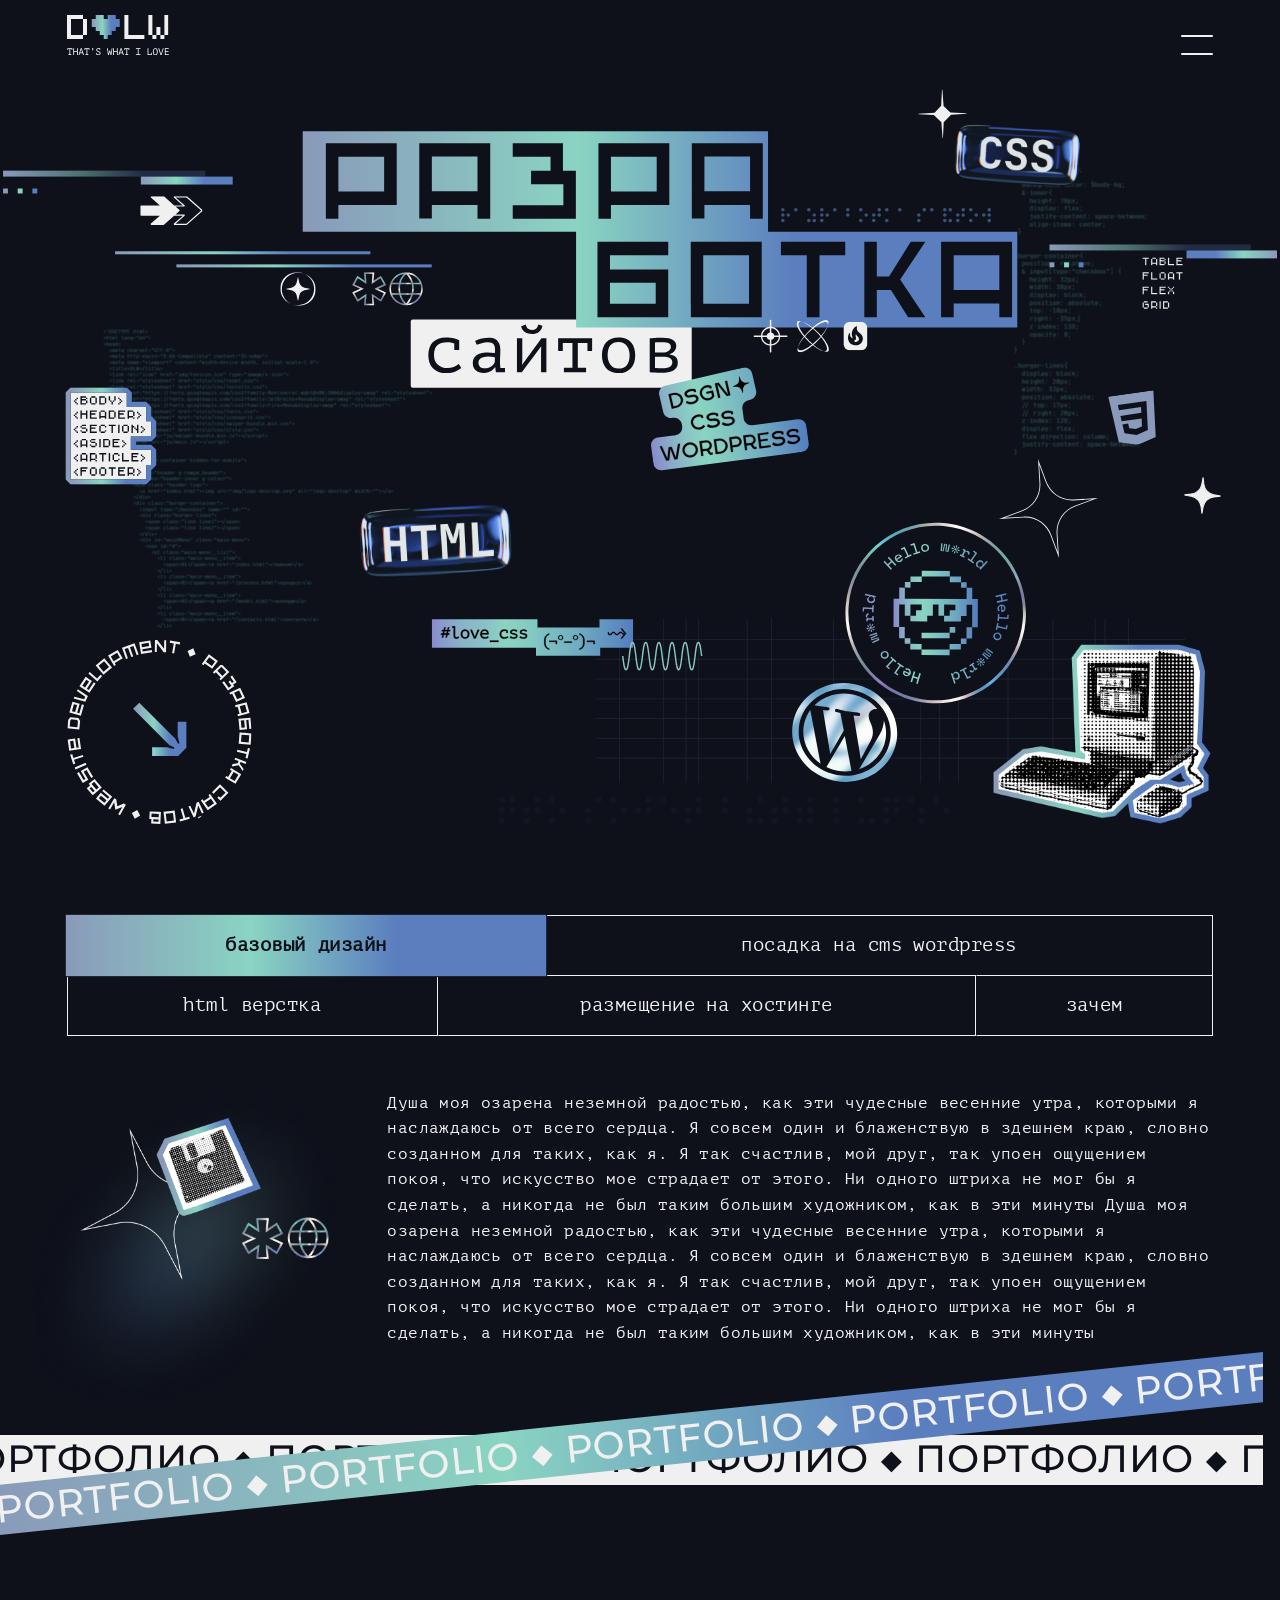
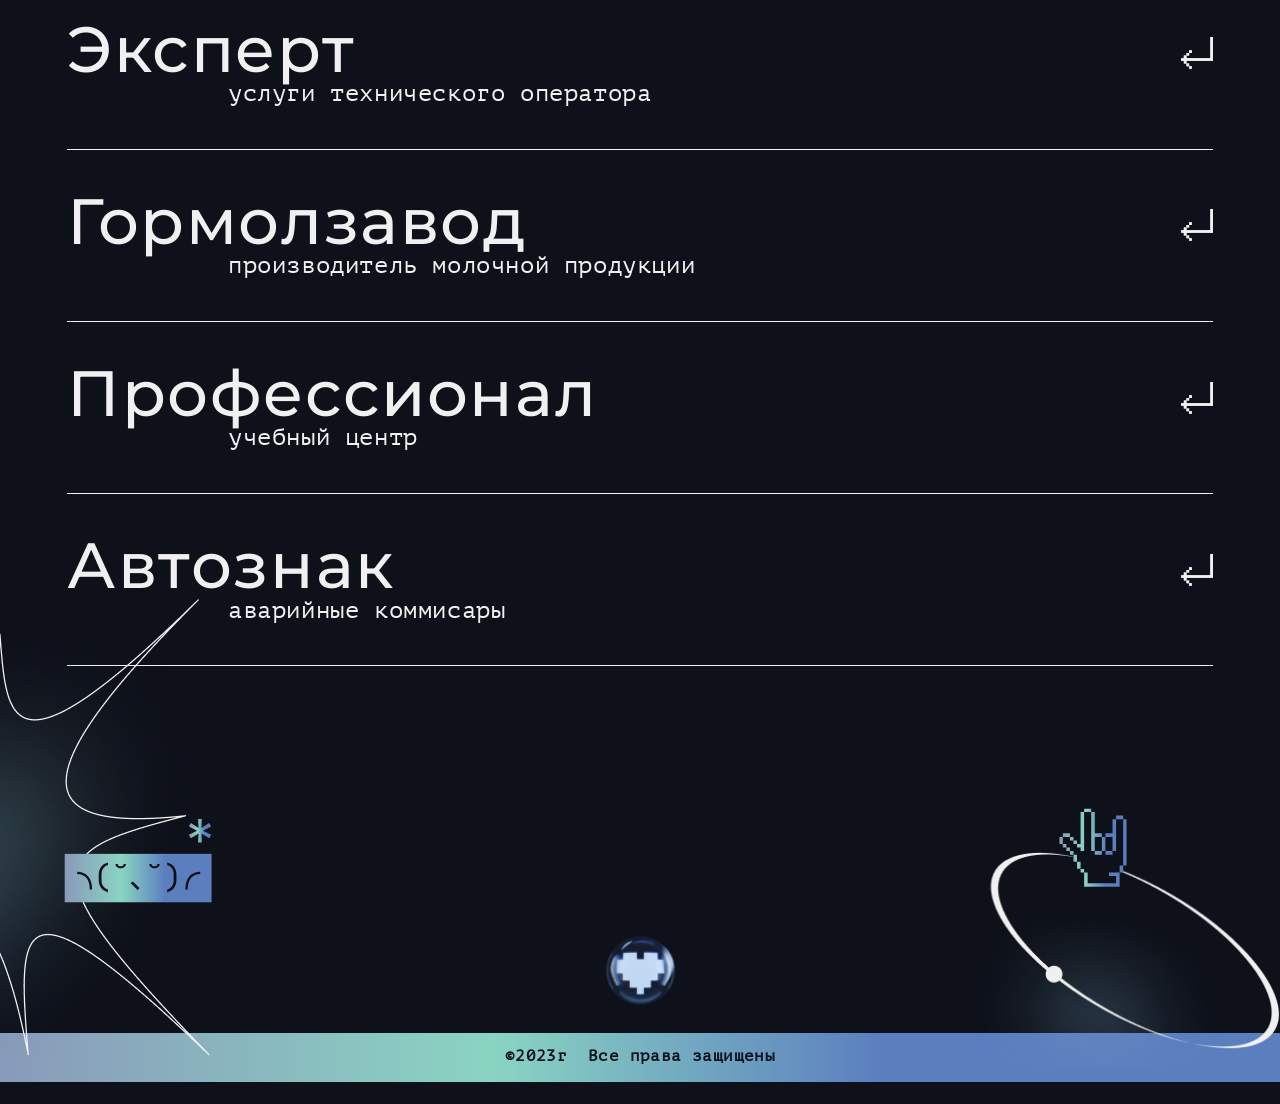
==== commit e7df14c8: "13.11.2023-анимация" ====
--- a/index.html
+++ b/index.html
@@ -66,13 +66,13 @@
                   <img class="cover-top__lines-right" src="/img/lines-right-tab.svg" alt="">
                   <!-- end tab -->
 
-                <div class="cover-top__1">
+                <div class="cover-top__1 cover-other__animate">
                   <img class="cover-top__1__lines-left-1" src="/img/lines-left-1.svg" alt="">
                   <img class="cover-top__1__arrows-icon" src="/img/arrows-icon.svg" alt="">
                   <img class="cover-top__1__lines-left-2" src="/img/lines-left-2.svg" alt="">
                 </div>
 
-                <div class="cover-top__2">
+                <div class="cover-top__2 cover-top__2__animate">
                   <div class="cover-top__2__h1-large">
                     <img class="cover-top__2__h1-large__title" src="/img/H1.svg" alt="">
                     <div class="cover-top__2__h1-large__css-buble">
@@ -100,14 +100,14 @@
 
                 </div>
 
-                <div class="cover-top__3">
+                <div class="cover-top__3 cover-other__animate">
                   <img class="cover-top__3__lines-right" src="/img/lines-right.svg" alt="">
                   <img class="cover-top__3__css-table" src="/img/css-table.svg" alt="">
                   <img class="cover-top__3__css-logo" src="/img/css-logo.svg" alt="">
                 </div>
               </div>
 
-              <div class="cover-bottom">
+              <div class="cover-bottom cover-other__animate">
 
                 <div class="cover-bottom__1">
                   <img class="cover-bottom__1__tags-block" src="/img/tags-block.svg" alt="">
--- a/style/css/style.css
+++ b/style/css/style.css
@@ -437,11 +437,15 @@
   transform: rotate(-35deg); }
 
 .cover-inner {
-  background-image: url(/img/html-bg.webp), url(/img/css-bg.webp), url(/img/bgi-rows.svg);
+  background-image: url(/img/html-bg-0.webp), url(/img/css-bg-0.webp), url(/img/bgi-rows.webp);
   background-position: 4% 50%, 98% 2%, 94% 100%;
   background-repeat: no-repeat;
-  background-size: 30%, 16%, 60%; }
-
+  background-size: 30%, 16%, 60%;
+  animation: img-cover 0.5s linear 1s forwards; }
+
+@keyframes img-cover {
+  to {
+    background-image: url(/img/html-bg.webp), url(/img/css-bg.webp), url(/img/bgi-rows.svg); } }
 .cover-top {
   display: flex;
   height: 36vh; }
@@ -472,9 +476,15 @@
     left: 27%; }
   .cover-top__1__lines-left-2 {
     position: absolute;
-    top: 42%;
+    top: 39%;
     right: -71px; }
 
+.cover-top__1__arrows-icon {
+  animation: arrows-icon-cover 1.5s linear(0 0%, 0 1.8%, 0.01 3.6%, 0.03 6.35%, 0.07 9.1%, 0.13 11.4%, 0.19 13.4%, 0.27 15%, 0.34 16.1%, 0.54 18.35%, 0.66 20.6%, 0.72 22.4%, 0.77 24.6%, 0.81 27.3%, 0.85 30.4%, 0.88 35.1%, 0.92 40.6%, 0.94 47.2%, 0.96 55%, 0.98 64%, 0.99 74.4%, 1 86.4%, 1 100%) 0s infinite alternate-reverse; }
+
+@keyframes arrows-icon-cover {
+  to {
+    transform: translateX(50px); } }
 .cover-top__2 {
   width: 55.5%; }
   .cover-top__2__h1-large {
@@ -542,6 +552,24 @@
     .cover-top__2__h1-small__text-mob {
       display: none; }
 
+.cover-top__2__h1-large__3-planets > img:nth-child(1) {
+  animation: planets-3-cover 2s ease-in-out 0s infinite alternate-reverse; }
+
+@keyframes planets-3-cover {
+  to {
+    transform: scale(1.2); } }
+.cover-top__2__h1-large__css-buble__buble {
+  animation: css-buble-cover 2s ease-in-out 0s infinite alternate-reverse; }
+
+@keyframes css-buble-cover {
+  to {
+    transform: translateY(10px); } }
+.cover-top__2__h1-large__css-buble__star {
+  animation: css-buble__star-cover 1s ease-in-out 0s infinite alternate-reverse; }
+
+@keyframes css-buble__star-cover {
+  to {
+    transform: scale(1.1) rotate(359deg); } }
 .cover-top__3 {
   width: 21%;
   position: relative; }
@@ -584,6 +612,12 @@
       bottom: 0;
       left: 0; }
 
+.cover-bottom__1__circle-wrap__circle {
+  animation: circle-cover 20s linear 0s infinite; }
+
+@keyframes circle-cover {
+  to {
+    transform: rotate(360deg); } }
 .cover-bottom__2 {
   width: 55.5%;
   position: relative; }
@@ -603,13 +637,32 @@
     display: block;
     position: absolute;
     bottom: 27%;
-    right: -21px;
-    transform: rotate(352deg); }
+    right: -12px; }
   .cover-bottom__2__wp-stiker {
     position: absolute;
     bottom: 9%;
     right: 158px; }
 
+.cover-bottom__2__hello-world_stiker {
+  animation: hello-world_stiker-cover 3.5s ease-in-out 0s infinite alternate-reverse; }
+
+@keyframes hello-world_stiker-cover {
+  from {
+    transform: rotate(-10deg); }
+  to {
+    transform: rotate(10deg); } }
+.cover-bottom__2__html-buble {
+  animation: html-buble-cover 2.5s ease-in-out 0.5s infinite alternate-reverse; }
+
+@keyframes html-buble-cover {
+  to {
+    transform: translateY(-15px); } }
+.cover-bottom__2__love_css__smile {
+  animation: zombie-cover 2s ease-in-out 0s infinite alternate-reverse; }
+
+@keyframes zombie-cover {
+  to {
+    transform: translateY(-30px); } }
 .cover-bottom__3 {
   width: 21%;
   position: relative; }
@@ -632,6 +685,58 @@
     bottom: 0;
     right: 4%; }
 
+.cover-bottom__3__star1-mak {
+  animation: star1-mak-cover 1s ease-in-out 0s infinite alternate-reverse; }
+
+@keyframes star1-mak-cover {
+  to {
+    transform: scale(1.1) rotate(348deg); } }
+.cover-bottom__3__star2-mak {
+  animation: star2-mak-cover 1s ease-in-out 0.5s infinite alternate-reverse; }
+
+@keyframes star2-mak-cover {
+  to {
+    transform: scale(1.15) rotate(2deg); } }
+.cover-top__1, .cover-top__3, .cover-bottom {
+  opacity: 0; }
+
+.cover-other__animate {
+  animation: transperent-cover 1s linear(0 0%, 0 2.27%, 0.02 4.53%, 0.04 6.8%, 0.06 9.07%, 0.1 11.33%, 0.14 13.6%, 0.25 18.15%, 0.39 22.7%, 0.56 27.25%, 0.77 31.8%, 1 36.35%, 0.89 40.9%, 0.85 43.18%, 0.81 45.45%, 0.79 47.72%, 0.77 50%, 0.75 52.27%, 0.75 54.55%, 0.75 56.82%, 0.77 59.1%, 0.79 61.38%, 0.81 63.65%, 0.85 65.93%, 0.89 68.2%, 1 72.7%, 0.97 74.98%, 0.95 77.25%, 0.94 79.53%, 0.94 81.8%, 0.94 84.08%, 0.95 86.35%, 0.97 88.63%, 1 90.9%, 0.99 93.18%, 0.98 95.45%, 0.99 97.73%, 1 100%) 1s forwards; }
+
+@keyframes transperent-cover {
+  from {
+    opacity: 0; }
+  to {
+    opacity: 1; } }
+.cover-top__2__h1-large__title {
+  animation: h1-large__title-anim 1s ease-in-out 0s forwards; }
+
+@keyframes h1-large__title-anim {
+  from {
+    transform: translateY(-360px); }
+  to {
+    transform: translateY(0px); } }
+.cover-top__2__h1-small {
+  animation: h1-small-anim 1.5s linear(0 0%, 0 2.27%, 0.02 4.53%, 0.04 6.8%, 0.06 9.07%, 0.1 11.33%, 0.14 13.6%, 0.25 18.15%, 0.39 22.7%, 0.56 27.25%, 0.77 31.8%, 1 36.35%, 0.89 40.9%, 0.85 43.18%, 0.81 45.45%, 0.79 47.72%, 0.77 50%, 0.75 52.27%, 0.75 54.55%, 0.75 56.82%, 0.77 59.1%, 0.79 61.38%, 0.81 63.65%, 0.85 65.93%, 0.89 68.2%, 1 72.7%, 0.97 74.98%, 0.95 77.25%, 0.94 79.53%, 0.94 81.8%, 0.94 84.08%, 0.95 86.35%, 0.97 88.63%, 1 90.9%, 0.99 93.18%, 0.98 95.45%, 0.99 97.73%, 1 100%) 0s forwards; }
+
+@keyframes h1-small-anim {
+  from {
+    transform: translateX(-1020px); }
+  to {
+    transform: translateX(0px); } }
+.cover-top__2__h1-large__stiker {
+  transform: scale(0);
+  animation: h1-large__stiker-anim 1s linear(0 0%, 0.22 2.1%, 0.86 6.5%, 1.11 8.6%, 1.3 10.7%, 1.35 11.8%, 1.37 12.9%, 1.37 13.7%, 1.36 14.5%, 1.32 16.2%, 1.03 21.8%, 0.94 24%, 0.89 25.9%, 0.88 26.85%, 0.87 27.8%, 0.87 29.25%, 0.88 30.7%, 0.91 32.4%, 0.98 36.4%, 1.01 38.3%, 1.04 40.5%, 1.05 42.7%, 1.05 44.1%, 1.04 45.7%, 1 53.3%, 0.99 55.4%, 0.98 57.5%, 0.99 60.7%, 1 68.1%, 1.01 72.2%, 1 86.7%, 1 100%) 1s forwards; }
+
+@keyframes h1-large__stiker-anim {
+  from {
+    transform: scale(0); }
+  to {
+    transform: scale(1); } }
+.cover-top__2__h1-large__css-buble, .cover-top__2__h1-large__3-icons, .cover-top__2__h1-large__3-planets {
+  opacity: 0;
+  animation: transperent-cover 1s linear(0 0%, 0 2.27%, 0.02 4.53%, 0.04 6.8%, 0.06 9.07%, 0.1 11.33%, 0.14 13.6%, 0.25 18.15%, 0.39 22.7%, 0.56 27.25%, 0.77 31.8%, 1 36.35%, 0.89 40.9%, 0.85 43.18%, 0.81 45.45%, 0.79 47.72%, 0.77 50%, 0.75 52.27%, 0.75 54.55%, 0.75 56.82%, 0.77 59.1%, 0.79 61.38%, 0.81 63.65%, 0.85 65.93%, 0.89 68.2%, 1 72.7%, 0.97 74.98%, 0.95 77.25%, 0.94 79.53%, 0.94 81.8%, 0.94 84.08%, 0.95 86.35%, 0.97 88.63%, 1 90.9%, 0.99 93.18%, 0.98 95.45%, 0.99 97.73%, 1 100%) 1s forwards; }
+
 /*------------------------------------------*/
 /*                   табы                   */
 /*------------------------------------------*/
@@ -1044,7 +1149,7 @@
       display: block;
       position: absolute;
       left: 64px;
-      bottom: 116px; }
+      bottom: 130px; }
     .footer-inner__1__1 img:nth-child(3) {
       display: none; }
   .footer-inner__1__2 {
@@ -1064,9 +1169,9 @@
     .footer-inner__1__3 img:nth-child(2) {
       display: block;
       position: absolute;
-      top: -210px;
-      right: 134px;
-      transform: rotate(352deg); }
+      top: -225px;
+      right: 153px;
+      transform-origin: 45px 80px; }
     .footer-inner__1__3 img:nth-child(3) {
       display: none; }
 .footer-inner__2 {
@@ -1078,6 +1183,42 @@
 .footer-inner__bottom {
   height: 20px; }
 
+.footer-inner__1__1 > img:nth-child(2) {
+  animation: yogi-footer 4s linear infinite alternate-reverse; }
+
+@keyframes yogi-footer {
+  0% {
+    transform: translate(-15px, 15px); }
+  5% {
+    transform: translate(-13px, 13px); }
+  23% {
+    transform: translate(0px, 6px); }
+  45% {
+    transform: translate(12px, 0px); }
+  50% {
+    transform: translate(15px, 0px); }
+  55% {
+    transform: translate(18px, 0px); }
+  77% {
+    transform: translate(30px, 6px); }
+  95% {
+    transform: translate(43px, 13px); }
+  100% {
+    transform: translate(45px, 15px); } }
+.footer-inner__1__2 {
+  animation: heart-footer 1.5s ease-in-out 0s infinite alternate-reverse; }
+
+@keyframes heart-footer {
+  to {
+    transform: translateY(-20px); } }
+.footer-inner__1__3 > img:nth-child(2) {
+  animation: hand-footer 2s ease-in-out 0s infinite alternate-reverse; }
+
+@keyframes hand-footer {
+  from {
+    transform: rotate(-10deg); }
+  to {
+    transform: rotate(10deg); } }
 /* 2_desctop-от 1280 до 1600 */
 @media (max-width: 1600px) {
   .cover-top__1__lines-left-1 {
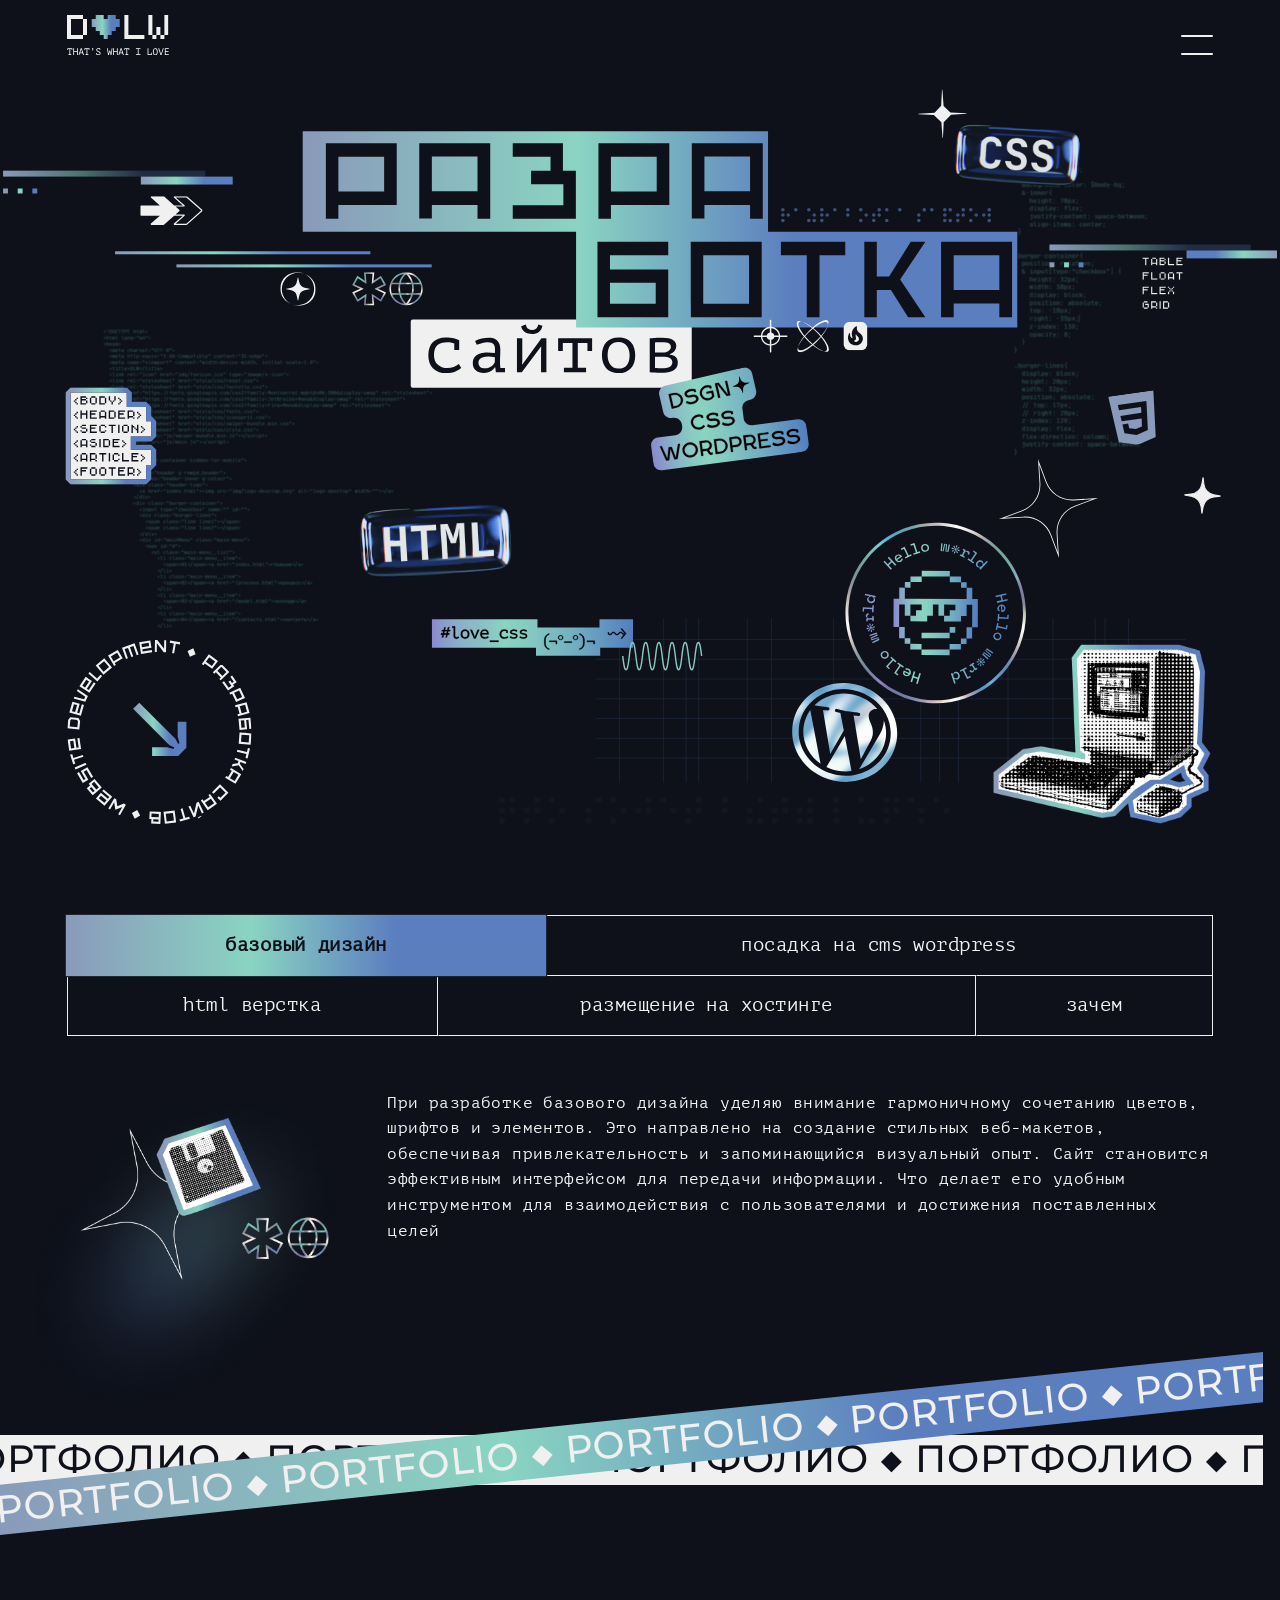
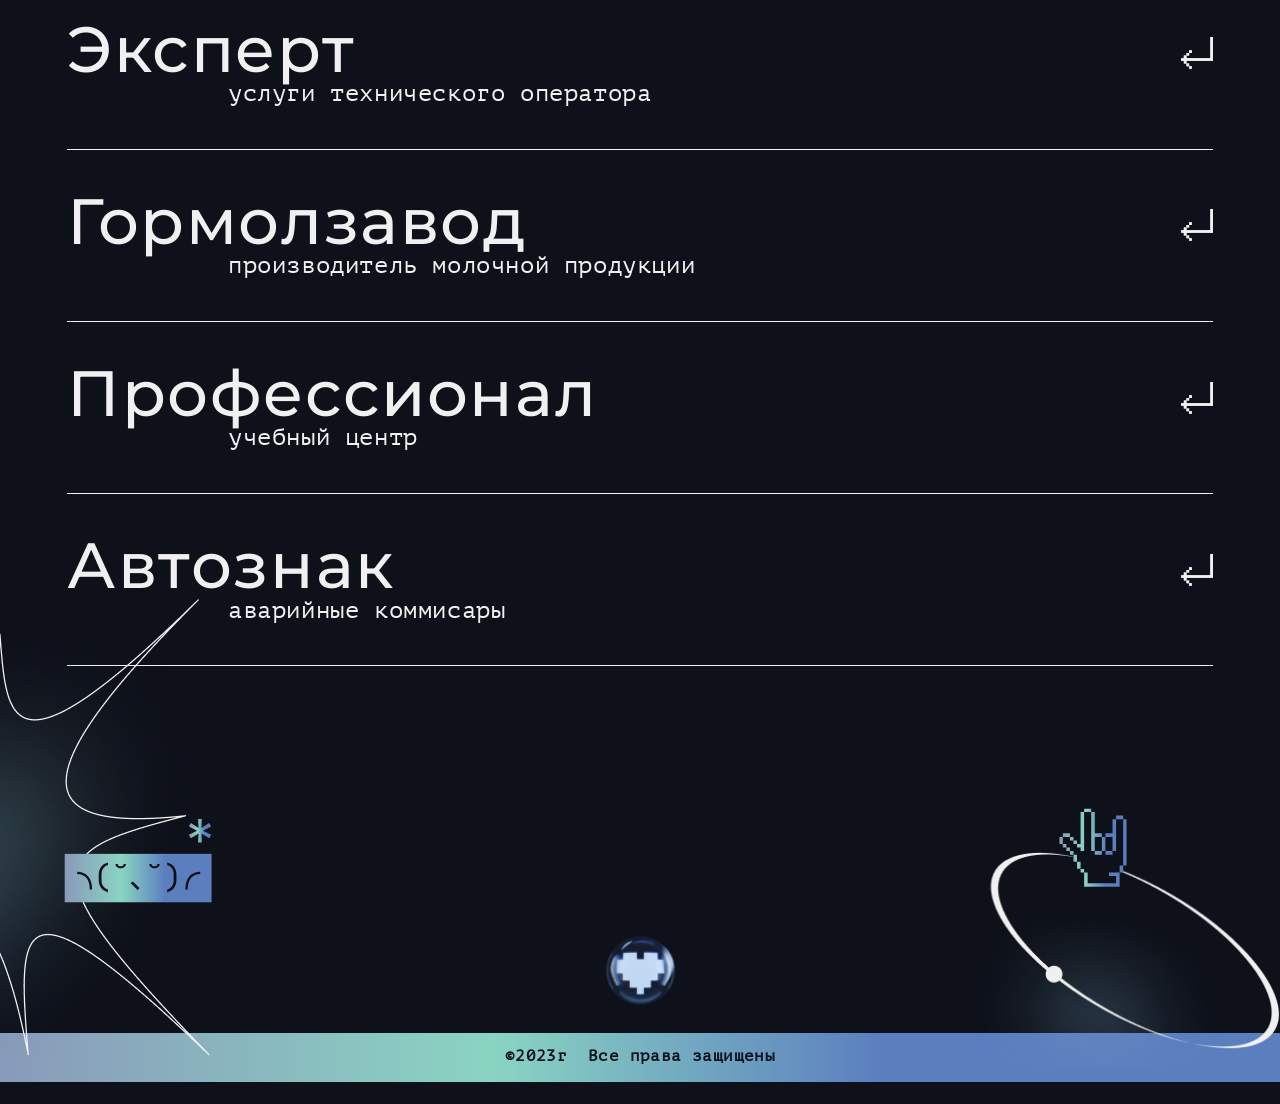
==== commit af9c3544: "1-11.12.23-проч" ====
--- a/index.html
+++ b/index.html
@@ -1,10 +1,13 @@
 <!DOCTYPE html>
-<html lang="en">
+<html>
 <head>
   <meta charset="UTF-8">
   <meta http-equiv="X-UA-Compatible" content="IE=edge">
   <meta name="viewport" content="width=device-width, initial-scale=1.0">
-  <title>DLW</title>
+
+  <!-- МЕТА -->
+  <title>Портфолио разработчика сайтов</title>
+
   <link rel="icon" href="img/favicon.ico" type="image/x-icon">
   <link rel="stylesheet" href="style/css/reset.css">
   <link rel="stylesheet" href="style/css/fontello.css">
@@ -164,20 +167,20 @@
                                         
               <div class="item-f tab-content">
                 <div id="content-1" class="content-1">
-                  <p>Душа моя озарена неземной радостью, как эти чудесные весенние утра, которыми я наслаждаюсь от всего сердца. Я совсем один и блаженствую в здешнем краю, словно созданном для таких, как я. Я так счастлив, мой друг, так упоен ощущением покоя, что искусство мое страдает от этого. Ни одного штриха не мог бы я сделать, а никогда не был таким большим художником, как в эти минуты Душа моя озарена неземной радостью, как эти чудесные весенние утра, которыми я наслаждаюсь от всего сердца. Я совсем один и блаженствую в здешнем краю, словно созданном для таких, как я. Я так счастлив, мой друг, так упоен ощущением покоя, что искусство мое страдает от этого. Ни одного штриха не мог бы я сделать, а никогда не был таким большим художником, как в эти минуты
+                  <p>При разработке базового дизайна уделяю внимание гармоничному сочетанию цветов, шрифтов и элементов. Это направлено на создание стильных веб-макетов, обеспечивая привлекательность и запоминающийся визуальный опыт. Сайт становится эффективным интерфейсом для передачи информации. Что делает его удобным инструментом для взаимодействия с пользователями и достижения поставленных целей 
                   </p>
                 </div>
                 <div id="content-2" class="content-2">
-                  <p>Я так счастлив, мой друг, так упоен ощущением покоя, что искусство мое страдает от этого. Ни одного штриха не мог бы я сделать, а никогда не был таким большим художником, как в эти минуты.</p>
+                  <p>При разработке сайта использую функциональные возможности CMS WordPress. Оптимизирую процесс внедрения, создавая удобный и интуитивно понятный интерфейс для администрирования. Система управления контентом обеспечивает эффективное взаимодействие с содержимым, что существенно упрощает его редактирование и обновление</p>
                 </div>
                 <div id="content-3" class="content-3">
-                  <p>Когда от милой моей долины поднимается пар и полдневное солнце стоит над непроницаемой чащей темного леса и лишь редкий луч проскальзывает в его святая святых, а я лежу в высокой траве у быстрого ручья и, прильнув к земле, вижу тысячи всевозможных былинок и чувствую, как близок моему сердцу крошечный мирок, что снует между стебельками, наблюдаю эти неисчислимые, непостижимые разновидности червяков и мошек и чувствую близость всемогущего, создавшего нас по своему подобию, веяние вселюбящего, судившего нам парить в вечном блаженстве, когда взор мой туманится и все вокруг меня и небо</p>
+                  <p>Верстка в HTML/CSS не просто создает структуру сайта, но и обеспечивает его эстетичность и оптимальную производительность. Каждый элемент кода направлен на поддержание легкости и доступности, что важно для адаптивности и корректного отображения на различных устройствах</p>
                 </div>
                 <div id="content-4" class="content-4">
-                  <p>Как бы выразить, как бы вдохнуть в рисунок то, что так полно, так трепетно живет во мне, запечатлеть отражение моей души, как душа моя - отражение предвечного бога!</p>
+                  <p>При выборе хостинга учитываю требования проекта, обеспечивая надежность и высокую производительность. Компетентное размещение на хостинге гарантирует бесперебойную работу сайта, обеспечивая быстрый доступ к контенту для пользователей</p>
                 </div>
                 <div id="content-5" class="content-5">
-                  <p>Маленький ручеек Даль журчит по всей стране и обеспечивает ее всеми необходимыми правилами. Эта парадигматическая страна, в которой жаренные члены предложения залетают прямо в рот</p>
+                  <p>Веб-присутствие становится ключевым элементом успешного бизнеса. Рассматриваю ваш проект как инструмент для выражения уникальности и привлечения целевой аудитории. Сайт становится эффективным интерфейсом для передачи информации, содействуя росту вашего онлайн-присутствия и достижению ваших целей</p>
                 </div>
               </div>
               
--- a/style/css/style.css
+++ b/style/css/style.css
@@ -479,7 +479,7 @@
     top: 39%;
     right: -71px; }
 
-.cover-top__1__arrows-icon {
+.cover-top__1__arrows-icon, .cover-top__arrows-icon {
   animation: arrows-icon-cover 1.5s linear(0 0%, 0 1.8%, 0.01 3.6%, 0.03 6.35%, 0.07 9.1%, 0.13 11.4%, 0.19 13.4%, 0.27 15%, 0.34 16.1%, 0.54 18.35%, 0.66 20.6%, 0.72 22.4%, 0.77 24.6%, 0.81 27.3%, 0.85 30.4%, 0.88 35.1%, 0.92 40.6%, 0.94 47.2%, 0.96 55%, 0.98 64%, 0.99 74.4%, 1 86.4%, 1 100%) 0s infinite alternate-reverse; }
 
 @keyframes arrows-icon-cover {
@@ -643,7 +643,7 @@
     bottom: 9%;
     right: 158px; }
 
-.cover-bottom__2__hello-world_stiker {
+.cover-bottom__2__hello-world_stiker, .cover-bottom__3__hello-world_stiker {
   animation: hello-world_stiker-cover 3.5s ease-in-out 0s infinite alternate-reverse; }
 
 @keyframes hello-world_stiker-cover {
@@ -1061,6 +1061,9 @@
 /*-------------------------------------------*/
 /*                  форма                    */
 /*-------------------------------------------*/
+.form * {
+  outline: none; }
+
 .login-box .user-box {
   position: relative; }
 
@@ -1080,7 +1083,7 @@
   width: 100%;
   height: 45px;
   padding: 10px 0;
-  resize: none;
+  resize: vertical;
   font-family: 'PT-Mono', 'Fira Mono', 'Lucida Console', 'Monaco', monospace;
   font-size: 16px;
   color: #F0F0F0;
@@ -1101,11 +1104,12 @@
   pointer-events: none;
   transition: .5s; }
 
-.login-box input[type=submit] {
+.login-box input[type=submit], .form_button {
   width: 237px;
   height: 53px;
   display: flex;
   justify-content: center;
+  align-items: center;
   border-radius: 2px;
   background: linear-gradient(90deg, #899ABA 0%, #8AD4C2 38.52%, #5B7EBF 68.75%);
   color: #0E111A;
@@ -1117,7 +1121,13 @@
   line-height: normal;
   letter-spacing: 1px;
   text-transform: uppercase;
-  border: none; }
+  border: none;
+  cursor: pointer;
+  transition: transform 0.2s ease 0s; }
+  .login-box input[type=submit]:hover, .form_button:hover {
+    transform: translateY(-3px); }
+  .login-box input[type=submit]:active, .form_button:active {
+    transform: scale(0.98); }
 
 .login-box .user-box input:focus ~ label,
 .login-box .user-box input:valid ~ label {
@@ -1132,6 +1142,43 @@
   left: 0;
   color: #5B7EBF;
   font-size: 12px; }
+
+.user-box__chekbox .checkbox__input {
+  display: none; }
+
+.checkbox__input:checked + .checkbox__label::after {
+  transform: scale(1); }
+
+.user-box__chekbox .checkbox__label {
+  position: relative;
+  font-size: 14px;
+  line-height: 120%;
+  display: inline-flex;
+  align-items: center;
+  color: #fff;
+  cursor: pointer; }
+  .user-box__chekbox .checkbox__label::before {
+    content: "";
+    margin-right: 10px;
+    flex: 0 0 16px;
+    align-self: flex-start;
+    height: 16px;
+    background-color: #fff;
+    border-radius: 2px; }
+  .user-box__chekbox .checkbox__label::after {
+    position: absolute;
+    content: "";
+    width: 10px;
+    height: 10px;
+    top: 3px;
+    left: 3px;
+    background-color: #5B7EBF;
+    border-radius: 2px;
+    transition: transform 0.5s ease 0s;
+    transform: scale(0); }
+  .user-box__chekbox .checkbox__label a {
+    display: inline;
+    color: red; }
 
 .footer-inner__1 {
   height: 317px;
@@ -1183,7 +1230,7 @@
 .footer-inner__bottom {
   height: 20px; }
 
-.footer-inner__1__1 > img:nth-child(2) {
+.footer-inner__1__1 > img:nth-child(2), .cover-bottom__3 > div > img:nth-child(2) {
   animation: yogi-footer 4s linear infinite alternate-reverse; }
 
 @keyframes yogi-footer {
@@ -1666,6 +1713,9 @@
 @media (max-width: 834px) {
   .accordion__header__title p:nth-child(2) {
     margin-left: 0px; } }
+@media (max-width: 700px) {
+  .accordion__header__title p:nth-child(1) {
+    font-size: 8vw; } }
 @media (max-width: 834px) {
   .main-menu {
     width: 40vw; } }
@@ -1755,8 +1805,8 @@
     height: 220px; } }
 /* 6_mob-от 360 до 480*/
 @media (max-width: 480px) {
-  .accordion__header__title p:nth-child(1) {
-    font-size: 2.3em; }
+  .contacts__wrap__col.data-box > div:nth-child(2) > a {
+    font-size: 4.5vw; }
 
   .accordion__header__title p:nth-child(2) {
     margin-top: -5px;
@@ -1766,7 +1816,7 @@
     width: 68vw; } }
 @media (max-width: 480px) {
   .cover-inner {
-    background-image: url(/img/html-bg.webp), url(/img/css-bg.webp), url(/img/bgi-rows.svg);
+    background-image: url(/img/html-bg-0.webp), url(/img/css-bg-0.webp), url(/img/bgi-rows.svg);
     background-position: 0% 57%, 140% 79%, 94% 100%;
     background-repeat: no-repeat;
     background-size: 0%, 57%, 0%; }
@@ -1799,7 +1849,7 @@
       max-width: 76%;
       top: -33px;
       left: -23px;
-      transform: rotate(348deg); }
+      transform: rotate(359deg); }
     .cover-top__2__h1-large__3-planets {
       width: 31%;
       bottom: -77%;
@@ -1841,8 +1891,7 @@
       display: block;
       position: absolute;
       top: -12%;
-      left: 0%;
-      transform: rotate(352deg); }
+      left: 0%; }
     .cover-bottom__3__star1-mak {
       max-width: 28%;
       top: 18%;
@@ -1950,9 +1999,6 @@
   a {
     font-size: 0.75em; }
 
-  .accordion__header__title p:nth-child(1) {
-    font-size: 1.8em; }
-
   .accordion__header__title p:nth-child(2) {
     margin-top: -5px;
     font-size: 0.75em; }
@@ -1992,7 +2038,7 @@
     max-width: 8%; } }
 @media (max-width: 360px) {
   .cover-inner {
-    background-image: url(/img/html-bg.webp), url(/img/css-bg.webp), url(/img/bgi-rows.svg);
+    background-image: url(/img/html-bg-0.webp), url(/img/css-bg-0.webp), url(/img/bgi-rows.svg);
     background-position: 0% 57%, 140% 83%, 94% 100%;
     background-repeat: no-repeat;
     background-size: 0%, 57%, 0%; }
@@ -2018,7 +2064,7 @@
     top: 37%;
     right: 4%; }
   .cover-bottom__3__star img:nth-child(2) {
-    bottom: 17%; } }
+    bottom: 21%; } }
 @media (max-width: 360px) {
   .tabs-proc {
     margin-top: 40px;
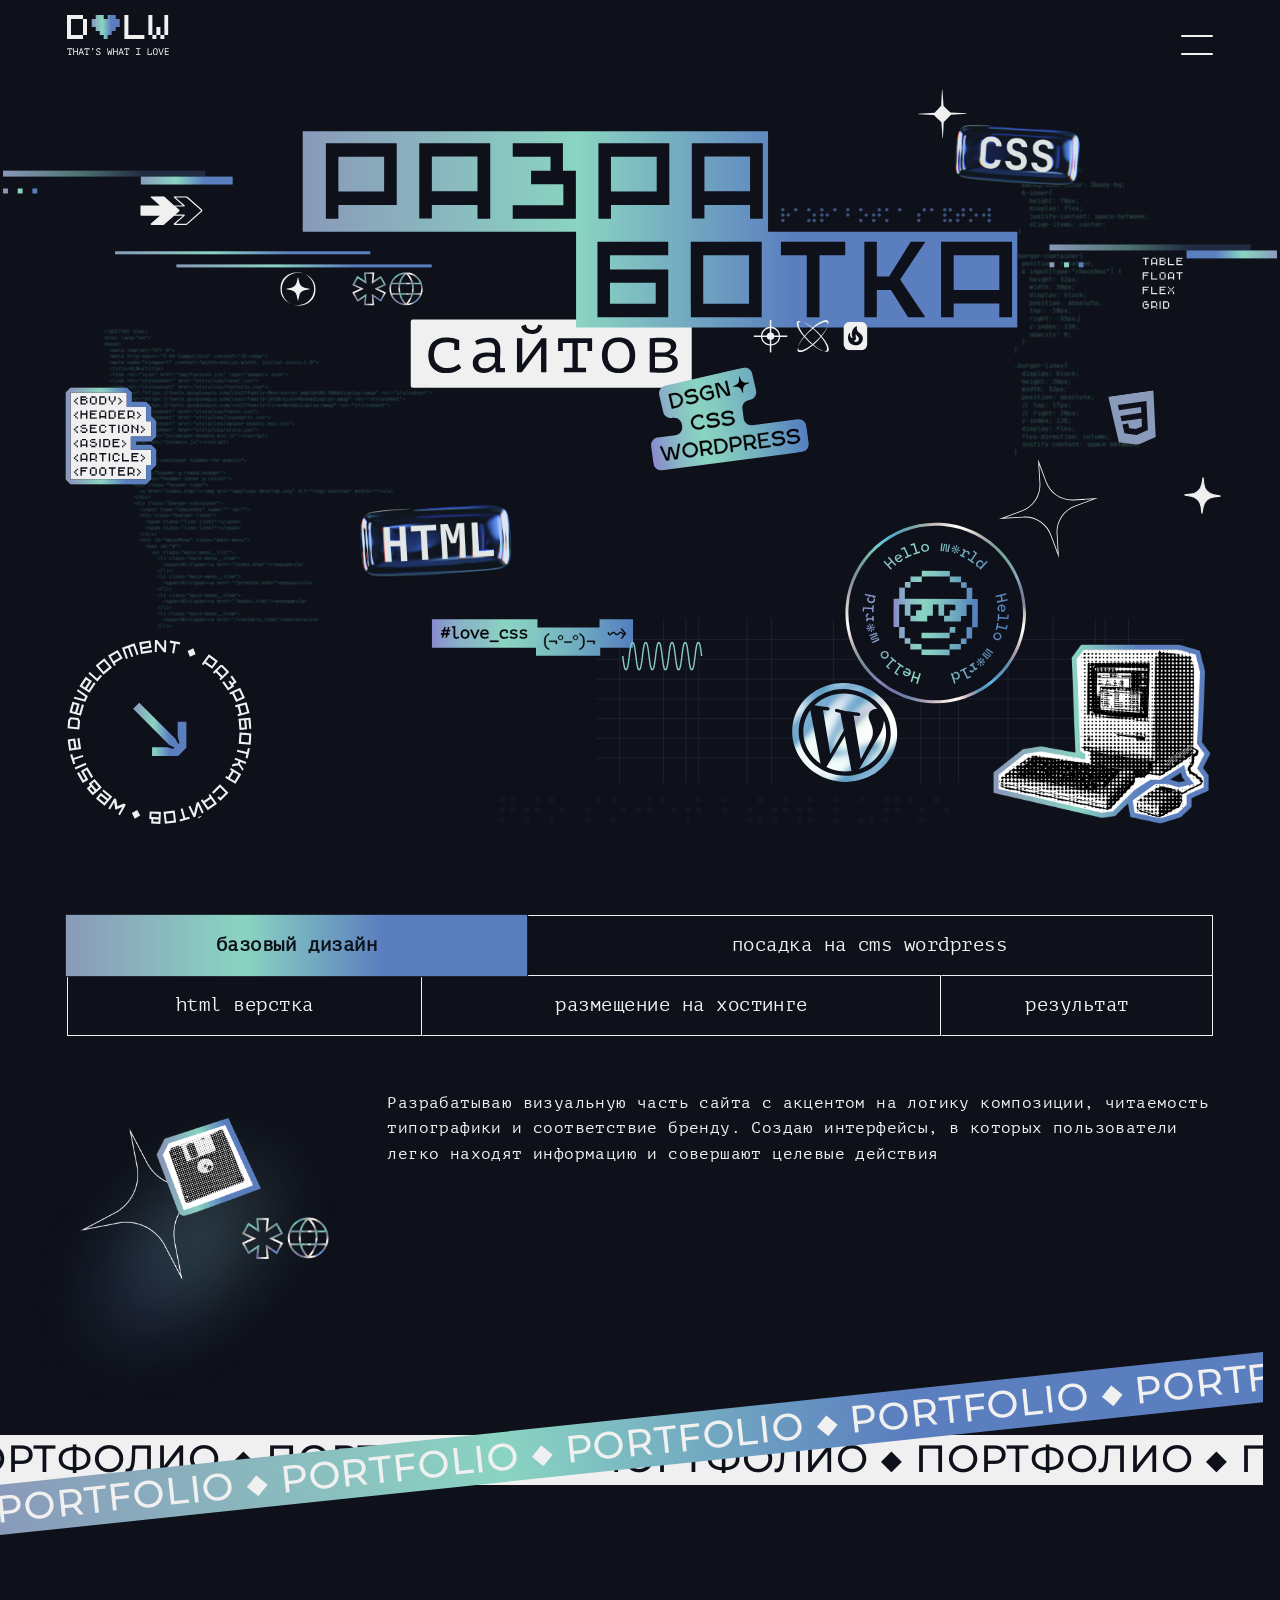
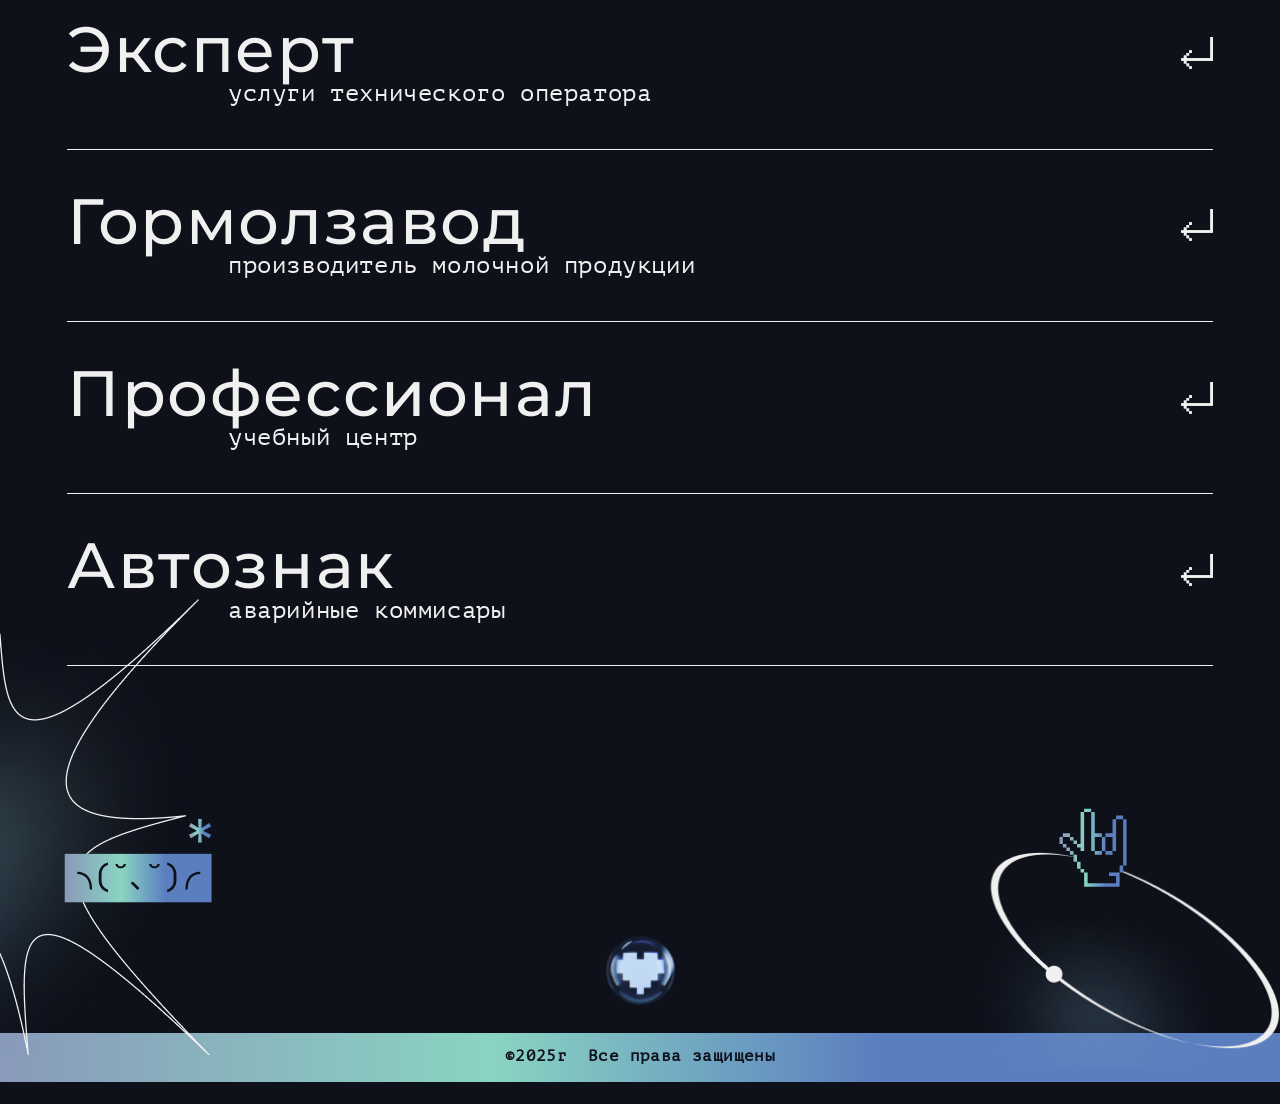
==== commit 246975a4: "8.11.25_тексты" ====
--- a/index.html
+++ b/index.html
@@ -163,24 +163,25 @@
               <input type="radio" name="tab-btn" id="tab-btn-4" value="">
               <label for="tab-btn-4" class="item-d tab-btn-4">размещение на хостинге</label>
               <input type="radio" name="tab-btn" id="tab-btn-5" value="">
-              <label for="tab-btn-5" class="item-e tab-btn-5">зачем</label>
+              <label for="tab-btn-5" class="item-e tab-btn-5">результат</label>
                                         
               <div class="item-f tab-content">
                 <div id="content-1" class="content-1">
-                  <p>При разработке базового дизайна уделяю внимание гармоничному сочетанию цветов, шрифтов и элементов. Это направлено на создание стильных веб-макетов, обеспечивая привлекательность и запоминающийся визуальный опыт. Сайт становится эффективным интерфейсом для передачи информации. Что делает его удобным инструментом для взаимодействия с пользователями и достижения поставленных целей 
-                  </p>
+                  <p>Разрабатываю визуальную часть сайта с&nbsp;акцентом на&nbsp;логику композиции, читаемость типографики и&nbsp;соответствие бренду. Создаю интерфейсы, в&nbsp;которых пользователи легко находят информацию и&nbsp;совершают целевые действия</p>
                 </div>
                 <div id="content-2" class="content-2">
-                  <p>При разработке сайта использую функциональные возможности CMS WordPress. Оптимизирую процесс внедрения, создавая удобный и интуитивно понятный интерфейс для администрирования. Система управления контентом обеспечивает эффективное взаимодействие с содержимым, что существенно упрощает его редактирование и обновление</p>
+                  <p>Настраиваю систему управления контентом для удобного самостоятельного обновления. Вы&nbsp;получаете доступ к&nbsp;редактированию текстов, публикации новостей и&nbsp;управлению медиафайлами без технических знаний</p>
                 </div>
                 <div id="content-3" class="content-3">
-                  <p>Верстка в HTML/CSS не просто создает структуру сайта, но и обеспечивает его эстетичность и оптимальную производительность. Каждый элемент кода направлен на поддержание легкости и доступности, что важно для адаптивности и корректного отображения на различных устройствах</p>
+                  <p>Пишу чистый, семантический код. Это обеспечивает корректное отображение сайта на&nbsp;всех устройствах, высокую скорость загрузки и&nbsp;стабильную работу. Код структурирован для простоты дальнейшей поддержки</p>
                 </div>
                 <div id="content-4" class="content-4">
-                  <p>При выборе хостинга учитываю требования проекта, обеспечивая надежность и высокую производительность. Компетентное размещение на хостинге гарантирует бесперебойную работу сайта, обеспечивая быстрый доступ к контенту для пользователей</p>
+                  <p>Подбираю и&nbsp;настраиваю хостинг с&nbsp;учетом требований проекта. Обеспечиваю базовую безопасность и&nbsp;техническую поддержку для стабильной работы сайта после запуска</p>
                 </div>
                 <div id="content-5" class="content-5">
-                  <p>Веб-присутствие становится ключевым элементом успешного бизнеса. Рассматриваю ваш проект как инструмент для выражения уникальности и привлечения целевой аудитории. Сайт становится эффективным интерфейсом для передачи информации, содействуя росту вашего онлайн-присутствия и достижению ваших целей</p>
+                  <p>Я&nbsp;веду проект от&nbsp;идеи до&nbsp;запуска, совмещая дизайн и&nbsp;разработку. Это гарантирует, что финальный результат будет на&nbsp;100% соответствовать утверждённому дизайну, а&nbsp;сам сайт будет технически надежным и&nbsp;быстрым.</p>
+                  </br>
+                  <p>Работа с&nbsp;одним исполнителем экономит ваше время и&nbsp;избавляет от&nbsp;согласований между дизайнером и&nbsp;разработчиком. Вы&nbsp;получаете законченный продукт, который начинает работать на&nbsp;ваш бизнес сразу после запуска</p>
                 </div>
               </div>
               
@@ -391,7 +392,7 @@
           </div>
         </div>
         <div class="footer-inner__2">
-          <p class="footer-text"><span>&copy;</span>2023г&nbsp;&nbsp;Все права защищены</p>
+          <p class="footer-text"><span>&copy;</span>2025г&nbsp;&nbsp;Все права защищены</p>
         </div>
         <div class="footer-inner__bottom"></div>
       </div>       
--- a/style/css/style.css
+++ b/style/css/style.css
@@ -253,7 +253,8 @@
   font-style: normal;
   line-height: 160%;
   letter-spacing: 0.025em;
-  color: #F0F0F0; }
+  color: #F0F0F0;
+  white-space: nowrap; }
 
 .footer-text p {
   font-style: normal;
@@ -1049,7 +1050,10 @@
   margin-top: 70px;
   display: flex; }
   .contacts__wrap__col {
-    width: 50%; }
+    width: 100%;
+    display: flex;
+    justify-content: flex-start;
+    column-gap: 18%; }
 
 .data-box {
   padding-top: 12px; }
@@ -1179,6 +1183,9 @@
   .user-box__chekbox .checkbox__label a {
     display: inline;
     color: red; }
+
+.form__input._error {
+  border-bottom: 1px solid red !important; }
 
 .footer-inner__1 {
   height: 317px;
@@ -1364,6 +1371,9 @@
 
   .marquee-container1 {
     transform: translate(-8px, 65px) rotate(354deg); } }
+@media (max-width: 1600px) {
+  .contacts__wrap__col {
+    column-gap: 10%; } }
 /* 3_desctop-от 1024 до 1280 */
 @media (max-width: 1280px) {
   .main-menu__item a {
@@ -1513,6 +1523,10 @@
   .accordion__content {
     padding-bottom: 40px; } }
 @media (max-width: 1280px) {
+  .contacts__wrap__col {
+    column-gap: 18%;
+    flex-wrap: wrap; }
+
   .tabs-proc > label {
     padding: 10px 4px; } }
 /* 4_tablet-от 768 до 1024 */
@@ -1779,6 +1793,9 @@
     flex-direction: column;
     row-gap: 18px; } }
 @media (max-width: 768px) {
+  .contacts__wrap__col {
+    flex-direction: column; }
+
   .tabs-proc {
     grid-gap: 10px;
     row-gap: 30px; }
@@ -1802,10 +1819,16 @@
     justify-content: center; } }
 @media (max-width: 834px) {
   .footer-inner__1 {
+    height: 180px; } }
+@media (max-width: 768px) {
+  .footer-inner__1 {
     height: 220px; } }
 /* 6_mob-от 360 до 480*/
 @media (max-width: 480px) {
   .contacts__wrap__col.data-box > div:nth-child(2) > a {
+    font-size: 4.5vw; }
+
+  .contacts__wrap__col.data-box > div:nth-child(3) > a {
     font-size: 4.5vw; }
 
   .accordion__header__title p:nth-child(2) {
@@ -1983,7 +2006,7 @@
     row-gap: 20px; } }
 @media (max-width: 480px) {
   .footer-inner__1 {
-    height: 170px; }
+    height: 130px; }
 
   .footer-inner__1__1 img:nth-child(3) {
     max-width: 75%;
@@ -2074,7 +2097,7 @@
     margin-top: 30px; } }
 @media (max-width: 360px) {
   .footer-inner__1 {
-    height: 170px; }
+    height: 135px; }
 
   .footer-inner__1__1 img:nth-child(3) {
     max-width: 75%;
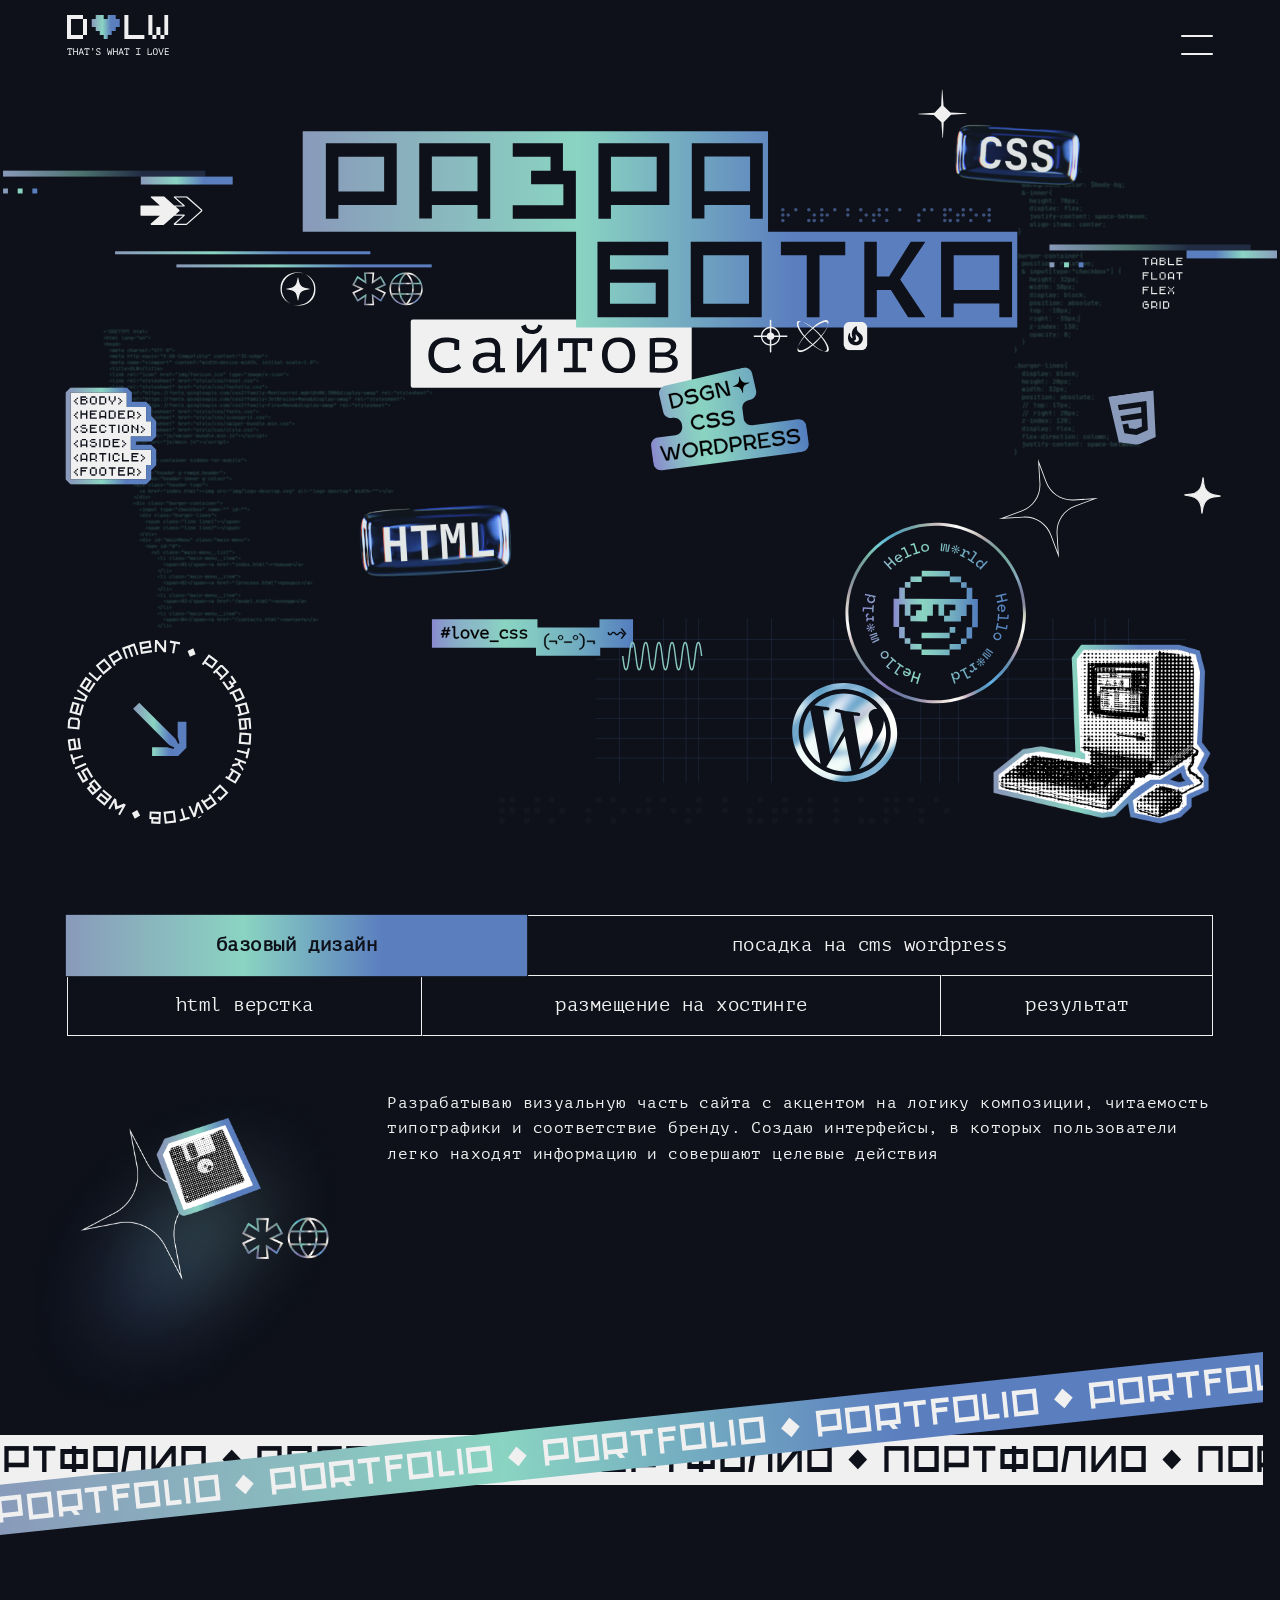
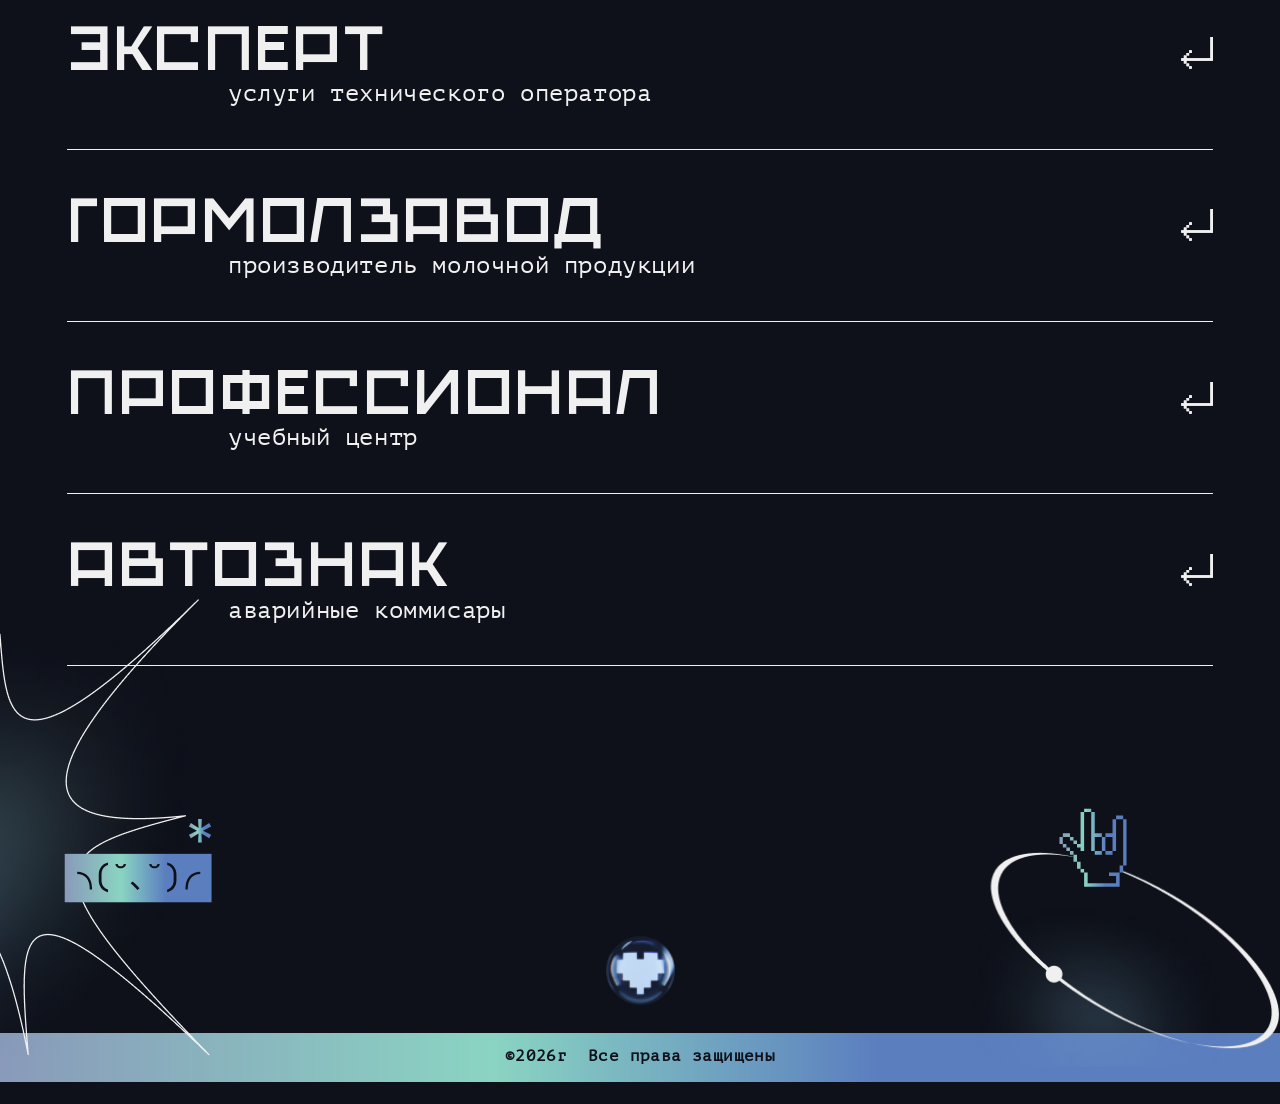
==== commit 23eeb123: "24.01.26_дата 2026" ====
--- a/index.html
+++ b/index.html
@@ -42,13 +42,13 @@
                     <span>01</span><a href="index.html">главная</a>   
                   </li> 
                   <li class="main-menu__item">
-                    <span>02</span><a href="/process.html">процесс</a>   
+                    <span>02</span><a href="./process.html">процесс</a>   
                   </li>                    
                   <!-- <li class="main-menu__item">
-                    <span>03</span><a href="/model.html">челендж</a>
+                    <span>03</span><a href="./model.html">челендж</a>
                   </li> -->
                   <li class="main-menu__item">
-                    <span>03</span><a href="/contacts.html">контакты</a>
+                    <span>03</span><a href="./contacts.html">контакты</a>
                   </li>
                 </ul>
               </nav>
@@ -64,81 +64,81 @@
              
               <div class="cover-top">
                 <!-- tab -->
-                  <img class="cover-top__lines-left-1" src="/img/lines-left-1.svg" alt="">
-                  <img class="cover-top__arrows-icon" src="/img/arrows-icon.svg" alt="">
-                  <img class="cover-top__lines-right" src="/img/lines-right-tab.svg" alt="">
+                  <img class="cover-top__lines-left-1" src="img/lines-left-1.svg" alt="">
+                  <img class="cover-top__arrows-icon" src="img/arrows-icon.svg" alt="">
+                  <img class="cover-top__lines-right" src="img/lines-right-tab.svg" alt="">
                   <!-- end tab -->
 
                 <div class="cover-top__1 cover-other__animate">
-                  <img class="cover-top__1__lines-left-1" src="/img/lines-left-1.svg" alt="">
-                  <img class="cover-top__1__arrows-icon" src="/img/arrows-icon.svg" alt="">
-                  <img class="cover-top__1__lines-left-2" src="/img/lines-left-2.svg" alt="">
+                  <img class="cover-top__1__lines-left-1" src="img/lines-left-1.svg" alt="">
+                  <img class="cover-top__1__arrows-icon" src="img/arrows-icon.svg" alt="">
+                  <img class="cover-top__1__lines-left-2" src="img/lines-left-2.svg" alt="">
                 </div>
 
                 <div class="cover-top__2 cover-top__2__animate">
                   <div class="cover-top__2__h1-large">
-                    <img class="cover-top__2__h1-large__title" src="/img/H1.svg" alt="">
+                    <img class="cover-top__2__h1-large__title" src="img/H1.svg" alt="">
                     <div class="cover-top__2__h1-large__css-buble">
-                      <img class="cover-top__2__h1-large__css-buble__star" src="/img/star-css.svg" alt="">
-                      <img class="cover-top__2__h1-large__css-buble__buble" src="/img/css-buble.webp" alt="">
+                      <img class="cover-top__2__h1-large__css-buble__star" src="img/star-css.svg" alt="">
+                      <img class="cover-top__2__h1-large__css-buble__buble" src="img/css-buble.webp" alt="">
                     </div>                   
                     <div class="cover-top__2__h1-large__3-planets">
-                      <img src="/img/star-planet.svg" alt="">
-                      <img src="/img/land-planet.svg " alt="">
+                      <img src="img/star-planet.svg" alt="">
+                      <img src="img/land-planet.svg " alt="">
                     </div>
                     <div class="cover-top__2__h1-large__3-icons">
-                      <img src="/img/icon_aim.svg" alt="">
-                      <img src="/img/icon_spheres-galaxy.svg" alt="">
-                      <img src="/img/icon_fire.svg" alt="">
-                    </div>
-
-                    <img class="cover-top__2__h1-large__stiker" class="" src="/img/text-stiker.svg" alt="">
+                      <img src="img/icon_aim.svg" alt="">
+                      <img src="img/icon_spheres-galaxy.svg" alt="">
+                      <img src="img/icon_fire.svg" alt="">
+                    </div>
+
+                    <img class="cover-top__2__h1-large__stiker" class="" src="img/text-stiker.svg" alt="">
                    
                   </div>
 
                   <div class="cover-top__2__h1-small">
-                    <img class="cover-top__2__h1-small__text-desc" src="/img/h1-small.svg" alt="">  
-                    <img class="cover-top__2__h1-small__text-mob" src="/img/h1-small-mob.svg" alt="">                   
+                    <img class="cover-top__2__h1-small__text-desc" src="img/h1-small.svg" alt="">  
+                    <img class="cover-top__2__h1-small__text-mob" src="img/h1-small-mob.svg" alt="">                   
                   </div>
 
                 </div>
 
                 <div class="cover-top__3 cover-other__animate">
-                  <img class="cover-top__3__lines-right" src="/img/lines-right.svg" alt="">
-                  <img class="cover-top__3__css-table" src="/img/css-table.svg" alt="">
-                  <img class="cover-top__3__css-logo" src="/img/css-logo.svg" alt="">
+                  <img class="cover-top__3__lines-right" src="img/lines-right.svg" alt="">
+                  <img class="cover-top__3__css-table" src="img/css-table.svg" alt="">
+                  <img class="cover-top__3__css-logo" src="img/css-logo.svg" alt="">
                 </div>
               </div>
 
               <div class="cover-bottom cover-other__animate">
 
                 <div class="cover-bottom__1">
-                  <img class="cover-bottom__1__tags-block" src="/img/tags-block.svg" alt="">
+                  <img class="cover-bottom__1__tags-block" src="img/tags-block.svg" alt="">
                   <div class="cover-bottom__1__circle-wrap">
-                    <img class="cover-bottom__1__circle-wrap__arrow-circle" src="/img/arrow-circle.svg" alt="">
-                    <img class="cover-bottom__1__circle-wrap__circle" src="/img/circle.svg" alt="">
+                    <img class="cover-bottom__1__circle-wrap__arrow-circle" src="img/arrow-circle.svg" alt="">
+                    <img class="cover-bottom__1__circle-wrap__circle" src="img/circle.svg" alt="">
                   </div>
                 </div>
 
                 <div class="cover-bottom__2">
-                  <img class="cover-bottom__2__html-buble" src="/img/html-buble.webp" alt="">
+                  <img class="cover-bottom__2__html-buble" src="img/html-buble.webp" alt="">
                   <div class="cover-bottom__2__love_css">
-                    <img class="cover-bottom__2__love_css__text" src="/img/love_css_text.svg" alt="">
-                    <img class="cover-bottom__2__love_css__smile" src="/img/love_css_smile.svg" alt="">
-                  </div>
-                  <img class="cover-bottom__2__hello-world_stiker" src="/img/hello-world_stiker.svg" alt="">
-                  <img class="cover-bottom__2__wp-stiker" src="/img/wp-stiker.svg" alt="">
+                    <img class="cover-bottom__2__love_css__text" src="img/love_css_text.svg" alt="">
+                    <img class="cover-bottom__2__love_css__smile" src="img/love_css_smile.svg" alt="">
+                  </div>
+                  <img class="cover-bottom__2__hello-world_stiker" src="img/hello-world_stiker.svg" alt="">
+                  <img class="cover-bottom__2__wp-stiker" src="img/wp-stiker.svg" alt="">
                 </div>
 
                 <div class="cover-bottom__3">
                   <div class="cover-bottom__3__star">
-                    <img src="/img/star-left-top.png" alt="">
-                    <img src="/img/smile-left-top.svg" alt="">
-                  </div>
-                  <img class="cover-bottom__3__hello-world_stiker" src="/img/hello-world_stiker.svg" alt="">
-                  <img class="cover-bottom__3__star1-mak" src="/img/star1-mak.svg" alt="">
-                  <img class="cover-bottom__3__star2-mak" src="/img/star2-mak.svg" alt="">
-                  <img class="cover-bottom__3__macintosh" src="/img/macintosh.png" alt="">
+                    <img src="img/star-left-top.png" alt="">
+                    <img src="img/smile-left-top.svg" alt="">
+                  </div>
+                  <img class="cover-bottom__3__hello-world_stiker" src="img/hello-world_stiker.svg" alt="">
+                  <img class="cover-bottom__3__star1-mak" src="img/star1-mak.svg" alt="">
+                  <img class="cover-bottom__3__star2-mak" src="img/star2-mak.svg" alt="">
+                  <img class="cover-bottom__3__macintosh" src="img/macintosh.png" alt="">
                 </div>
               </div>
           </div>
@@ -150,7 +150,7 @@
       <!-- Табы -->
       <section>
         <div class="services g-rowpd_name">
-          <img src="/img/services-img.png" alt="">
+          <img src="img/services-img.png" alt="">
           <div class="services-inner g-colscr">  
             <div class="tabs">
               
@@ -181,7 +181,8 @@
                 <div id="content-5" class="content-5">
                   <p>Я&nbsp;веду проект от&nbsp;идеи до&nbsp;запуска, совмещая дизайн и&nbsp;разработку. Это гарантирует, что финальный результат будет на&nbsp;100% соответствовать утверждённому дизайну, а&nbsp;сам сайт будет технически надежным и&nbsp;быстрым.</p>
                   </br>
-                  <p>Работа с&nbsp;одним исполнителем экономит ваше время и&nbsp;избавляет от&nbsp;согласований между дизайнером и&nbsp;разработчиком. Вы&nbsp;получаете законченный продукт, который начинает работать на&nbsp;ваш бизнес сразу после запуска</p>
+                  <p>
+                    Работа с&nbsp;одним исполнителем экономит ваше время и&nbsp;избавляет от&nbsp;согласований между дизайнером и&nbsp;разработчиком. Вы&nbsp;получаете законченный продукт, который начинает работать на&nbsp;ваш бизнес сразу после запуска</p>
                 </div>
               </div>
               
@@ -213,7 +214,7 @@
                     <p>Эксперт</p>
                     <p>услуги технического оператора</p>
                   </div>
-                  <img class="accordion__header__img" src="/img/img-portfolio-exp.png" alt="">
+                  <img class="accordion__header__img" src="img/img-portfolio-exp.png" alt="">
                 </div>
 
                 <div class="accordion__body">
@@ -225,11 +226,11 @@
 
                     <div class="accordion__content__bottom">
                       <div>
-                        <img src="/img/github-2.svg" alt="">
+                        <img src="img/github-2.svg" alt="">
                         <a href="https://natasha-gri.github.io/expert72/" target="_blank">https://natasha-gri.github.io/expert72/</a>
                       </div>
                       <div>
-                        <img src="/img/globe-solid.svg" alt="">
+                        <img src="img/globe-solid.svg" alt="">
                         <a href="https://it-72.ru" target="_blank">https://it-72.ru</a>
                       </div>
                     </div>
@@ -246,7 +247,7 @@
                     <p>Гормолзавод</p>
                     <p>производитель молочной продукции</p>
                   </div>
-                  <img class="accordion__header__img" src="/img/img-portfolio-gmz.png" alt="">
+                  <img class="accordion__header__img" src="img/img-portfolio-gmz.png" alt="">
                 </div>
 
                 <div class="accordion__body">
@@ -258,11 +259,11 @@
 
                     <div class="accordion__content__bottom">
                       <div>
-                        <img src="/img/github-2.svg" alt="">
+                        <img src="img/github-2.svg" alt="">
                         <a href="https://natasha-gri.github.io/gormolzavod/" target="_blank">https://natasha-gri.github.io/gormolzavod/</a>
                       </div>
                       <div>
-                        <img src="/img/globe-solid.svg" alt="">
+                        <img src="img/globe-solid.svg" alt="">
                         <a href="https://tobmoloko.ru" target="_blank">https://tobmoloko.ru</a>
                       </div>
                     </div>
@@ -279,7 +280,7 @@
                     <p>Профессионал</p>
                     <p>учебный центр</p>
                   </div>
-                  <img class="accordion__header__img" src="/img/img-portfolio-prof.png" alt="">
+                  <img class="accordion__header__img" src="img/img-portfolio-prof.png" alt="">
                 </div>
 
                 <div class="accordion__body">
@@ -291,11 +292,15 @@
 
                     <div class="accordion__content__bottom">
                       <div>
-                        <img src="/img/github-2.svg" alt="">
+                        <img src="img/github-2.svg" alt="">
                         <a href="https://natasha-gri.github.io/professional/ " target="_blank">https://natasha-gri.github.io/professional/</a>
                       </div>
                       <div>
-                        <img src="/img/globe-solid.svg" alt="">
+                        <img src="img/globe-solid.svg" alt="">
+                        <a href="https://proftob72.ru" target="_blank">https://proftob72.ru</a>
+                      </div>
+                      <div>
+                        <img src="img/globe-solid.svg" alt="">
                         <a href="https://proftob72.ru" target="_blank">https://proftob72.ru</a>
                       </div>
                     </div>
@@ -311,7 +316,7 @@
                     <p>Автознак</p>
                     <p>аварийные коммисары</p>
                   </div>
-                  <img class="accordion__header__img" src="/img/img-portfolio-avtz.png" alt="">
+                  <img class="accordion__header__img" src="img/img-portfolio-avtz.png" alt="">
                 </div>
 
                 <div class="accordion__body">
@@ -323,7 +328,7 @@
 
                     <div class="accordion__content__bottom">
                       <div>
-                        <img src="/img/github-2.svg" alt="">
+                        <img src="img/github-2.svg" alt="">
                         <a href="https://natasha-gri.github.io/avtozn/" target="_blank">https://natasha-gri.github.io/avtozn/</a>
                       </div>
                     </div>
@@ -353,7 +358,7 @@
                     <div class="accordion__content__bottom">
                       
                       <div>
-                        <img src="/img/globe-solid.svg" alt="">
+                        <img src="img/globe-solid.svg" alt="">
                         <a href="https://hishnik.pro" target="_blank">https:///hishnik.pro</a>
                       </div>
                     </div>
@@ -378,21 +383,21 @@
       <div class="footer-inner">
         <div class="footer-inner__1">
           <div class="footer-inner__1__1">
-            <img src="/img/star-left-footer.png" alt="">
-            <img src="/img/smile-left-footer.svg" alt="">
-            <img src="/img/footer-mob-light1.png" alt="">
+            <img src="img/star-left-footer.png" alt="">
+            <img src="img/smile-left-footer.svg" alt="">
+            <img src="img/footer-mob-light1.png" alt="">
           </div>
           <div class="footer-inner__1__2">
-            <img src="/img/hart-footer.png" alt="">
+            <img src="img/hart-footer.png" alt="">
           </div>
           <div class="footer-inner__1__3">
-            <img src="/img/circle-right-footer.png" alt="">
-            <img src="/img/hand-right-footer.svg" alt="">
-            <img src="/img/footer-mob-right.png" alt="">
+            <img src="img/circle-right-footer.png" alt="">
+            <img src="img/hand-right-footer.svg" alt="">
+            <img src="img/footer-mob-right.png" alt="">
           </div>
         </div>
         <div class="footer-inner__2">
-          <p class="footer-text"><span>&copy;</span>2025г&nbsp;&nbsp;Все права защищены</p>
+          <p class="footer-text"><span>&copy;</span>2026г&nbsp;&nbsp;Все права защищены</p>
         </div>
         <div class="footer-inner__bottom"></div>
       </div>       
--- a/style/css/fonts.css
+++ b/style/css/fonts.css
@@ -2,7 +2,7 @@
 
 @font-face {
   font-family: 'Tablon';
-  src: url('../../font/NeueMachina/Tablon-Medium.woff') format('woff');
+  src: url(../../font/Tablon/Tablon-Medium.woff) format('woff');
   font-weight: 500;
   font-style: normal;
   font-display: swap;
@@ -13,7 +13,7 @@
 
 @font-face {
     font-family: 'PT-Mono';
-    src: url('../../font/PT-Mono/PT-Mono_Regular.woff') format('woff');
+    src: url(../../font/PT-Mono/PT-Mono_Regular.woff) format('woff');
     font-weight: 400;
     font-style: normal;
     font-display: swap;
--- a/style/css/style.css
+++ b/style/css/style.css
@@ -115,7 +115,7 @@
   display: none; }
 
 .first-font, h1, h2, h3, h4, .main-menu__item a, .marquee1, .marquee2, .accordion__header__title p:nth-child(1) {
-  font-family: 'Tablon', 'Montserrat', Verdana, 'Geneva', sans-serif; }
+  font-family: 'Tablon', sans-serif; }
 
 .second-font, .main-menu__item span, a, .text-basic,
 p, span, footer p, footer span, .tabs > label, .tabs-proc > label, .accordion__header__title p:nth-child(2), .data-box a, .footer-text p {
@@ -438,7 +438,7 @@
   transform: rotate(-35deg); }
 
 .cover-inner {
-  background-image: url(/img/html-bg-0.webp), url(/img/css-bg-0.webp), url(/img/bgi-rows.webp);
+  background-image: url(../../img/html-bg-0.webp), url(../../img/css-bg-0.webp), url(../../img/bgi-rows.webp);
   background-position: 4% 50%, 98% 2%, 94% 100%;
   background-repeat: no-repeat;
   background-size: 30%, 16%, 60%;
@@ -446,7 +446,7 @@
 
 @keyframes img-cover {
   to {
-    background-image: url(/img/html-bg.webp), url(/img/css-bg.webp), url(/img/bgi-rows.svg); } }
+    background-image: url(../../img/html-bg.webp), url(../../img/css-bg.webp), url(../../img/bgi-rows.svg); } }
 .cover-top {
   display: flex;
   height: 36vh; }
